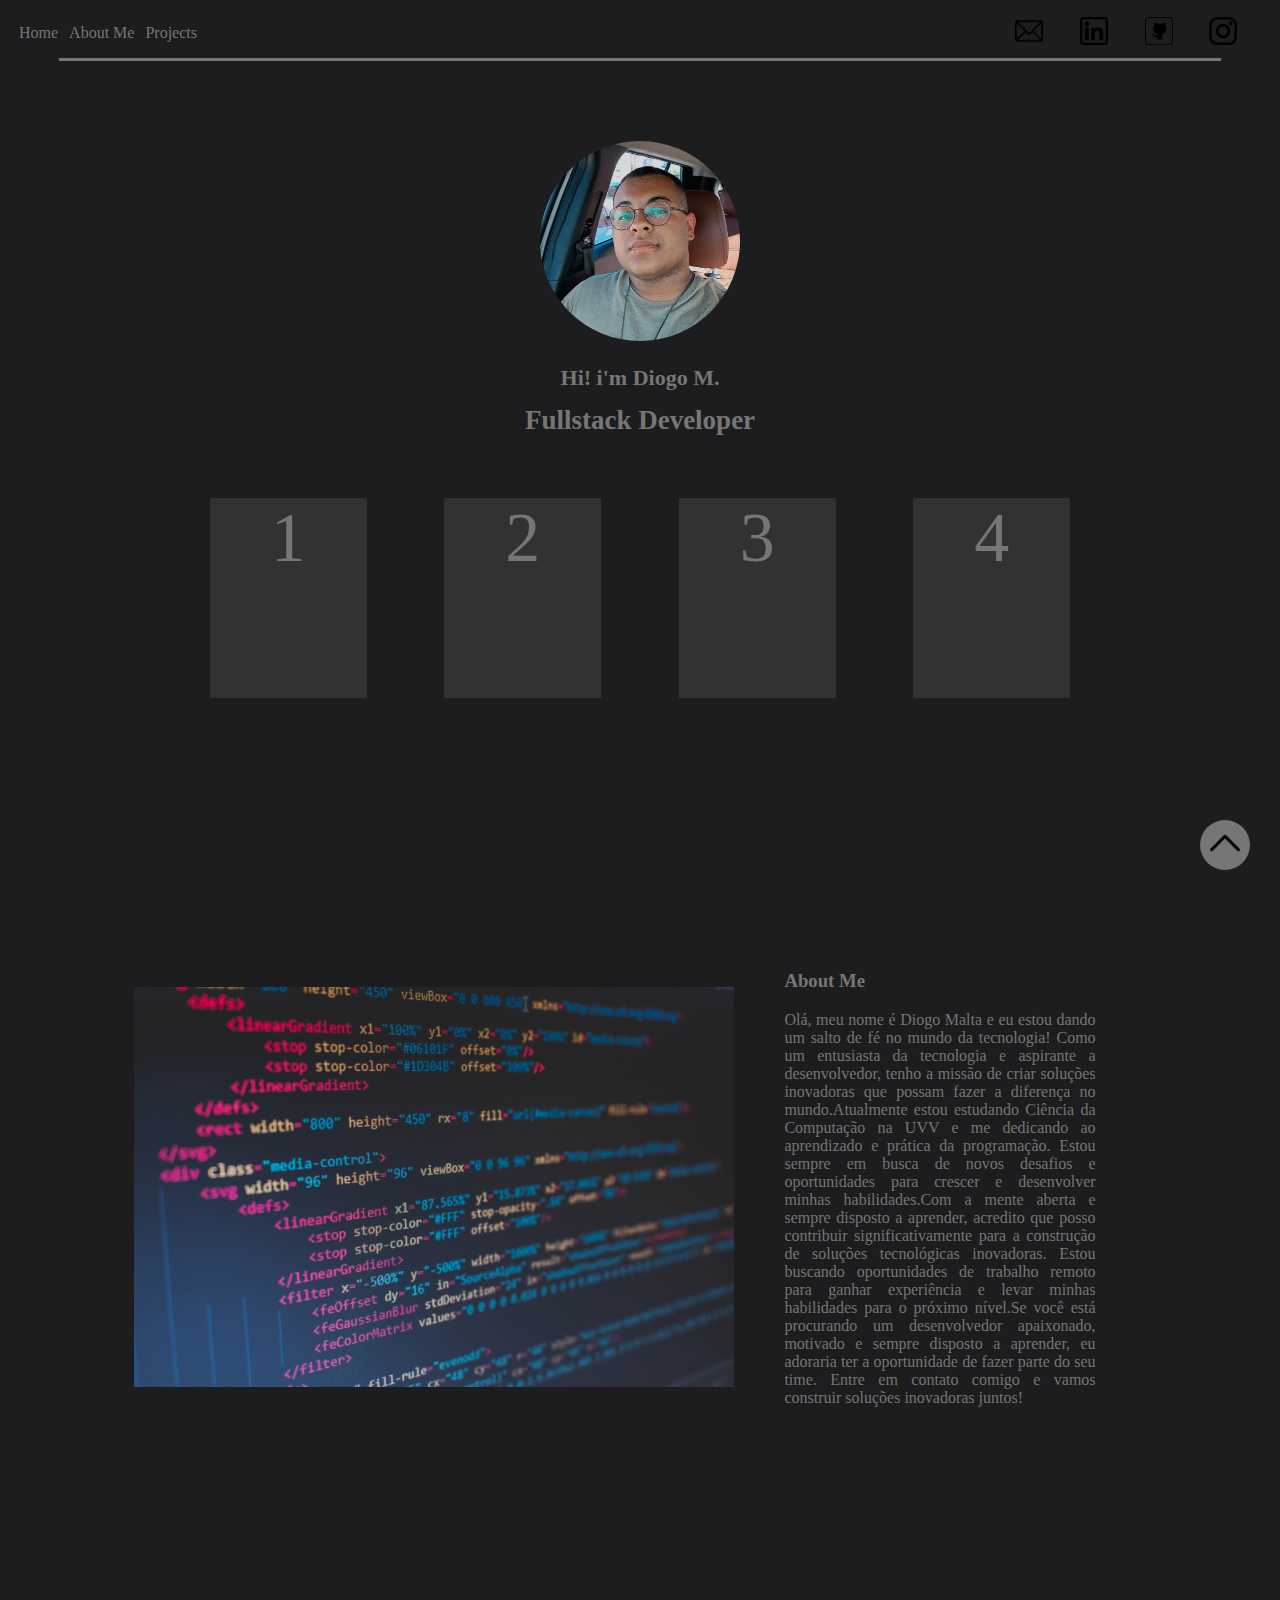
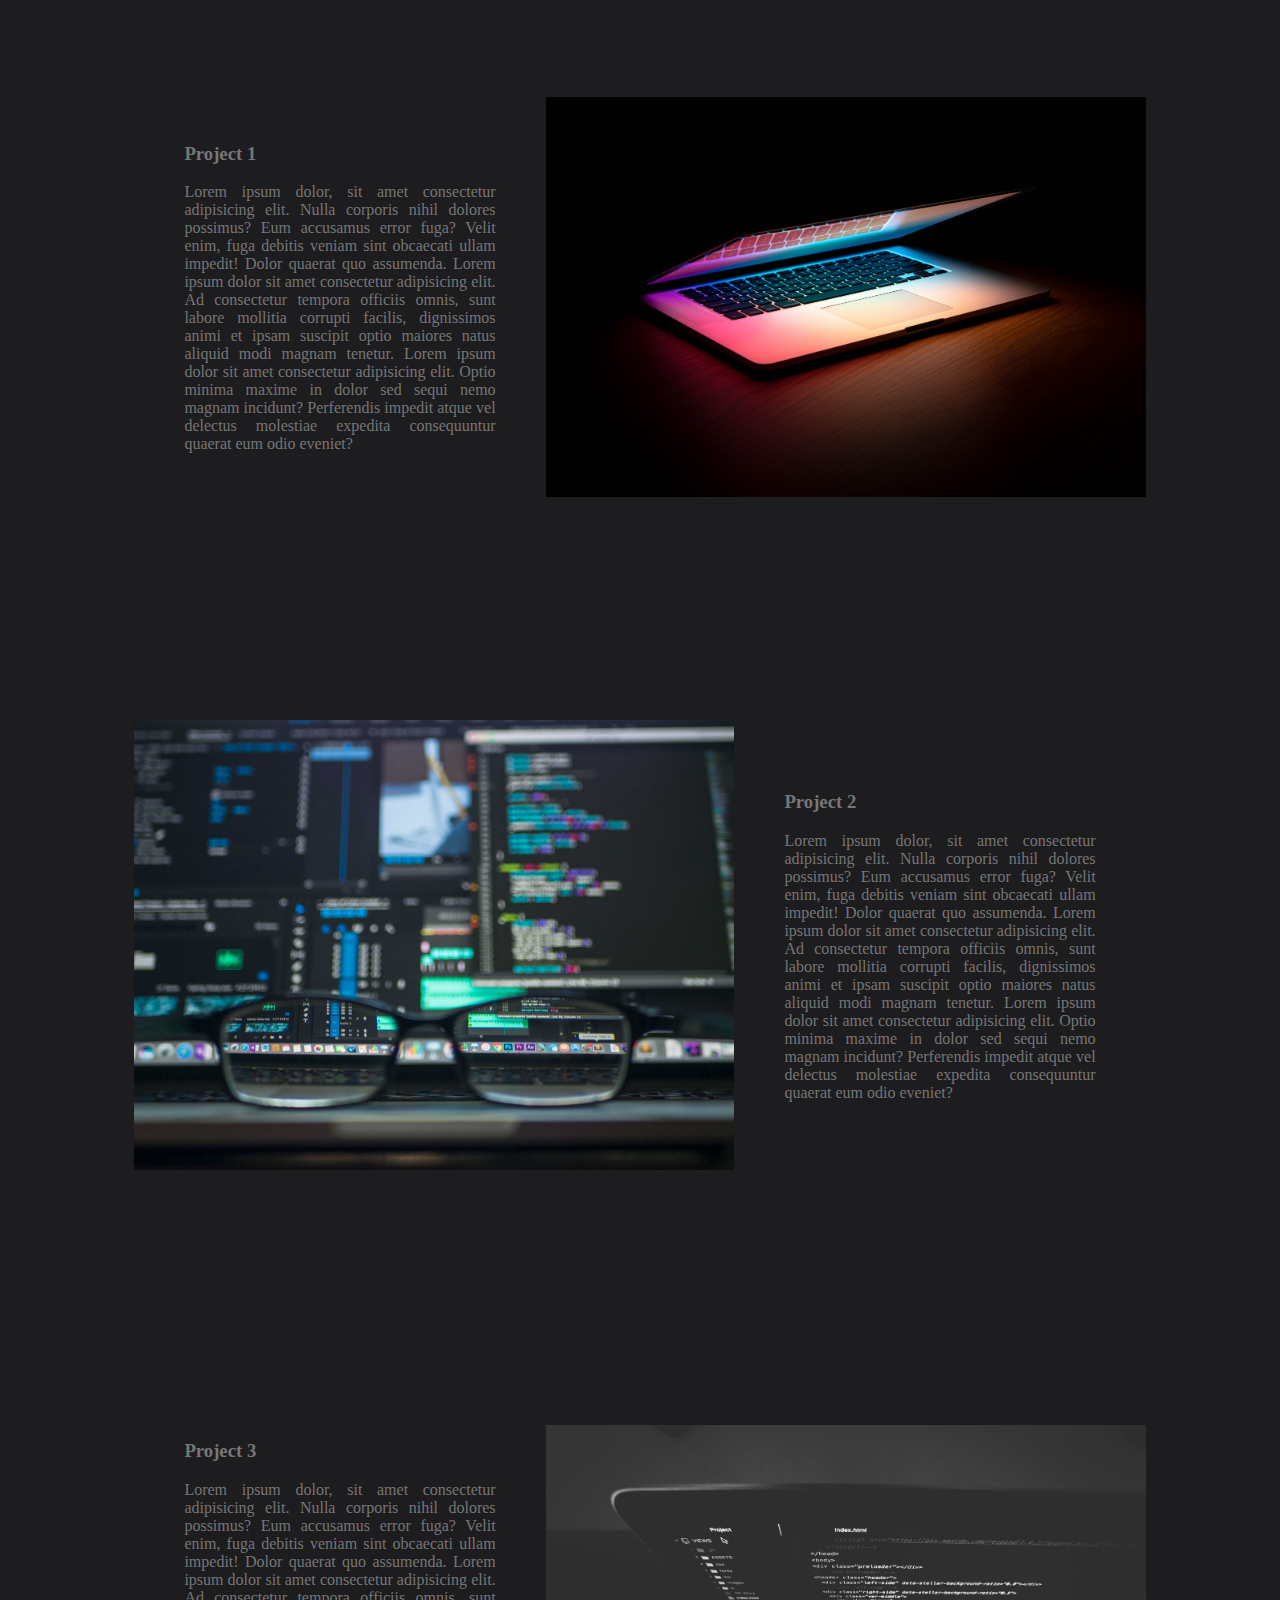
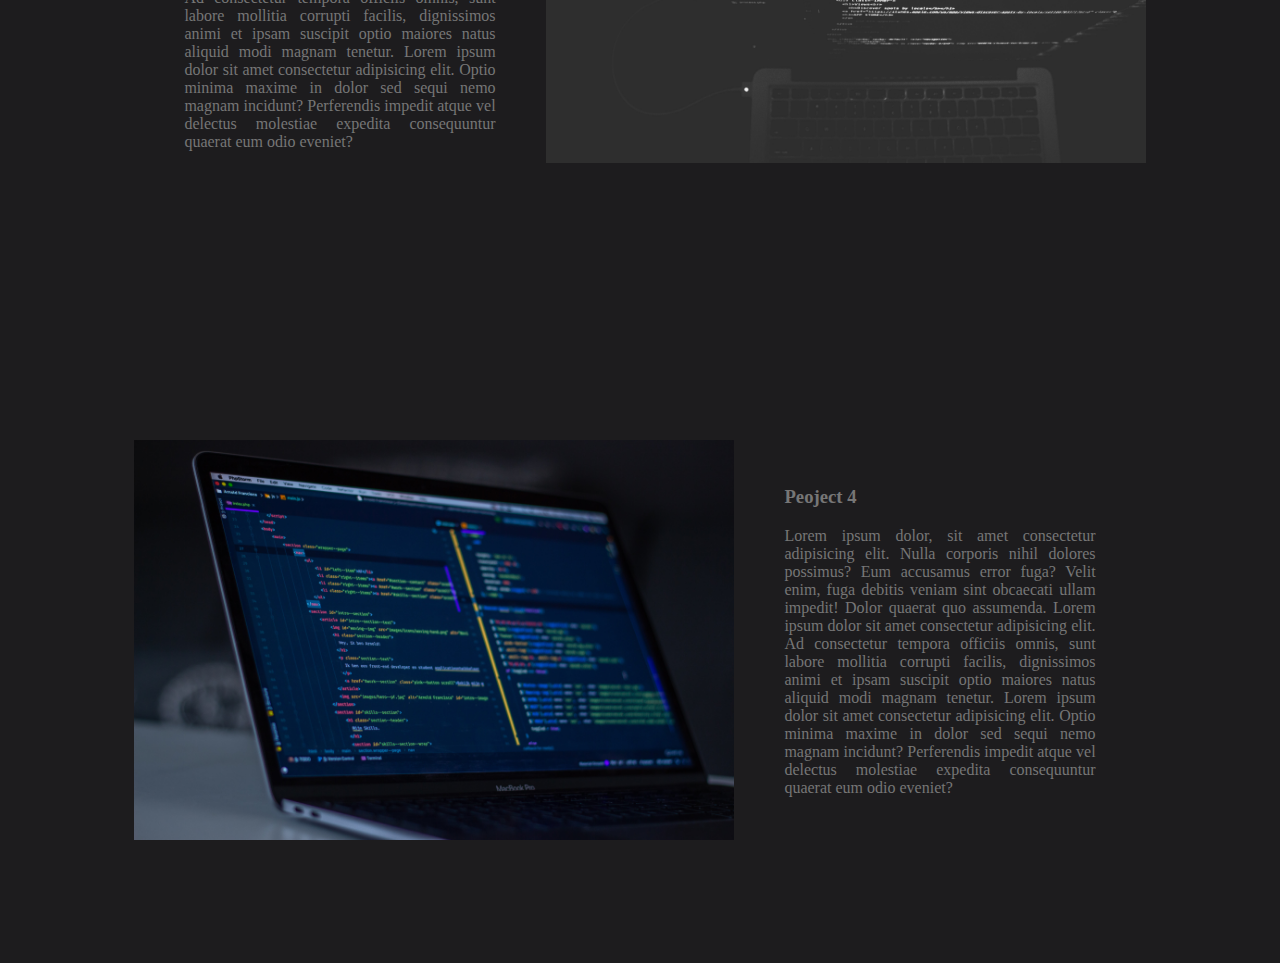
==== index.html @ 3f366b94 "Add files via upload" ====
<!DOCTYPE html>
<html lang="en">
<head>
    <meta charset="UTF-8">
    <meta http-equiv="X-UA-Compatible" content="IE=edge">
    <meta name="viewport" content="width=device-width, initial-scale=1.0">
    <link rel="stylesheet" href="style.css">
    <title>Portfolio</title>
</head>
<body>
    <div id="menu">
        <div id="navigation">
            <nav>
                <a href="#p0">Home</a>
                <a href="#anchor1">About Me</a>
                <a href="#anchor2">Projects</a>
            </nav>
        </div>
        <div id="social">
            <nav id="nav">
                <a href="hhh"><img src="src/email.png" alt="" class="icon"></a>
                <a href="https://www.linkedin.com/in/diogo-malta-roque-27081124a/"><img src="src/linkedin.png" alt="" class="icon"></a>
                <a href="https://github.com/zsskayr0"><img src="src/github.png" alt="" class="icon"></a>
                <a href="https://www.instagram.com/dm.roque_/"><img src="src/instagram.png" alt="" class="icon"></a>
            </nav>
        </div>
    </div>
    <div id="linediv">
        <div id="line"></div>
    </div>
    <div id="p0"></div>
    <section id="home">
        <div id="me">
            <img src="src/me.jpg" alt="">
            <h1>Hi! i'm Diogo M.</h1>
            <h2>Fullstack Developer</h2>
        </div>

        <div id="content">
            <div id="contentgroup">
                <div id="html/css" class="contentblock">
                    <a href="#anchor2">1</a>
                </div>
                <div id="Javascript" class="contentblock">
                    <a href="#anchor3">2</a>
                </div>
                <div id="Java" class="contentblock">
                    <a href="#anchor4">3</a>
                </div>
                <div id="SQL" class="contentblock">
                    <a href="#anchor5">4</a>
                </div>
            </div>
        </div>
    </section>
    <div id="anchor1" class="anchor"></div>
    <section id="aboutme">
        <div id="aboutmeblock">
            <img src="src/coding.jpg" alt="">
            <div id="aboutmetext">
                <h3>About Me</h3>
                <p>Olá, meu nome é Diogo Malta e eu estou dando um salto de fé no mundo da tecnologia! Como um entusiasta da tecnologia e aspirante a desenvolvedor, tenho a missão de criar soluções inovadoras que possam fazer a diferença no mundo.Atualmente estou estudando Ciência da Computação na UVV e me dedicando ao aprendizado e prática da programação. Estou sempre em busca de novos desafios e oportunidades para crescer e desenvolver minhas habilidades.Com a mente aberta e sempre disposto a aprender, acredito que posso contribuir significativamente para a construção de soluções tecnológicas inovadoras. Estou buscando oportunidades de trabalho remoto para ganhar experiência e levar minhas habilidades para o próximo nível.Se você está procurando um desenvolvedor apaixonado, motivado e sempre disposto a aprender, eu adoraria ter a oportunidade de fazer parte do seu time. Entre em contato comigo e vamos construir soluções inovadoras juntos!</p>
                
            </div>
        </div>
    </section>
    <div id="anchor2" class="anchor"></div>
    <section id="project1" class="project">
        <div id="projectblock">
            <div class="projecttext">
                <h3>Project 1</h3>
                <p>Lorem ipsum dolor, sit amet consectetur adipisicing elit. Nulla corporis nihil dolores possimus? Eum accusamus error fuga? Velit enim, fuga debitis veniam sint obcaecati ullam impedit! Dolor quaerat quo assumenda. Lorem ipsum dolor sit amet consectetur adipisicing elit. Ad consectetur tempora officiis omnis, sunt labore mollitia corrupti facilis, dignissimos animi et ipsam suscipit optio maiores natus aliquid modi magnam tenetur. Lorem ipsum dolor sit amet consectetur adipisicing elit. Optio minima maxime in dolor sed sequi nemo magnam incidunt? Perferendis impedit atque vel delectus molestiae expedita consequuntur quaerat eum odio eveniet?</p>
            </div>
            <img src="src/coding2.jpg" alt="">
        </div>
    </section>
    <div id="anchor3" class="anchor"></div>
    <section id="project2" class="project">
        <div id="projectblock">
            <img src="src/coding3.jpg" alt="">
            <div class="projecttext">
                <h3>Project 2</h3>
                <p>Lorem ipsum dolor, sit amet consectetur adipisicing elit. Nulla corporis nihil dolores possimus? Eum accusamus error fuga? Velit enim, fuga debitis veniam sint obcaecati ullam impedit! Dolor quaerat quo assumenda. Lorem ipsum dolor sit amet consectetur adipisicing elit. Ad consectetur tempora officiis omnis, sunt labore mollitia corrupti facilis, dignissimos animi et ipsam suscipit optio maiores natus aliquid modi magnam tenetur. Lorem ipsum dolor sit amet consectetur adipisicing elit. Optio minima maxime in dolor sed sequi nemo magnam incidunt? Perferendis impedit atque vel delectus molestiae expedita consequuntur quaerat eum odio eveniet?</p>
                
            </div>

        </div>
    </section>
    <div id="anchor4" class="anchor"></div>
    <section id="project3" class="project">
        <div id="projectblock">
            <div class="projecttext">
                <h3>Project 3</h3>
                <p>Lorem ipsum dolor, sit amet consectetur adipisicing elit. Nulla corporis nihil dolores possimus? Eum accusamus error fuga? Velit enim, fuga debitis veniam sint obcaecati ullam impedit! Dolor quaerat quo assumenda. Lorem ipsum dolor sit amet consectetur adipisicing elit. Ad consectetur tempora officiis omnis, sunt labore mollitia corrupti facilis, dignissimos animi et ipsam suscipit optio maiores natus aliquid modi magnam tenetur. Lorem ipsum dolor sit amet consectetur adipisicing elit. Optio minima maxime in dolor sed sequi nemo magnam incidunt? Perferendis impedit atque vel delectus molestiae expedita consequuntur quaerat eum odio eveniet?</p>
            </div>
            <img src="src/coding4.jpg" alt="">
        </div>
    </section>
    <div id="anchor5" class="anchor"></div>
    <section id="project4" class="project">
        <div id="projectblock">
            <img src="src/coding5.jpg" alt="">
            <div class="projecttext">
                <h3>Peoject 4</h3>
                <p>Lorem ipsum dolor, sit amet consectetur adipisicing elit. Nulla corporis nihil dolores possimus? Eum accusamus error fuga? Velit enim, fuga debitis veniam sint obcaecati ullam impedit! Dolor quaerat quo assumenda. Lorem ipsum dolor sit amet consectetur adipisicing elit. Ad consectetur tempora officiis omnis, sunt labore mollitia corrupti facilis, dignissimos animi et ipsam suscipit optio maiores natus aliquid modi magnam tenetur. Lorem ipsum dolor sit amet consectetur adipisicing elit. Optio minima maxime in dolor sed sequi nemo magnam incidunt? Perferendis impedit atque vel delectus molestiae expedita consequuntur quaerat eum odio eveniet?</p>
                
            </div>

        </div>
    </section>
    <div id="upbutton">
        <a href="#nav"><img src="src/up.png" alt=""></a>
        
    </div>
</body>
</html>
---- style.css ----
/*Body */
body {
    background-color: #1D1C1E;
    font-family: 'Inika';
    color: #767676;
}

/* Menu */
#menu {
    display: flex;
    width: 100%;
    height: 50px;
    align-items: center;
    justify-content: space-evenly;
}

#navigation {
    width: 1000px;
}

#navigation nav {
    display: flex;
    width: 200px;
    justify-content: space-evenly;
}

#navigation nav a {
    display: flex;
    text-decoration: none;
    color: #767676;
    text-align: center;
}

#social {
    width: 300px;
    align-items: center;
}

#social nav{
    display: flex;
    justify-content: space-evenly;

}

#social .icon {
    width: 28px ;
    margin: 2px;
}

/*Line */

#linediv{
    justify-content: center;
    display: flex
}

#line {
    background-color: #767676;
    height: 3px;
    width: 92%;
}

/* Me */
#me {
    margin-top: 80px;
    align-items: center;
    justify-content: center;
    text-align: center;
}

#me img {
    width: 200px;
    border-radius: 100%;
}

#me h1 {
    font-size: 22px;
    margin-top: 20px;
}

#me h2 {
    font-size: 27px;
    margin-top: 10px;
}

/* Content */
#content {
    justify-content: center;
    display: flex;
    margin-top: 60px;
    margin-bottom: 100px;
}

#contentgroup {
    width: 80%;
    display: flex;
    justify-content: space-evenly;
}

.contentblock {
    height: 200px;
    width: 157px;
    background-color: #333232;
    margin: 2px;
    align-items: center;
    justify-content: center;
    text-align: center;
}

#contentgroup a {
    text-decoration: none;
    color: #767676;
    text-align: center;
    font-size: 70px;
}

.anchor {
    height: 1px;
    width: 1px;
}
/* About me */
#aboutme {
    align-items: center;
    display: flex;
    justify-content: center;
    width: 100%;
    margin-bottom: 100px;
    margin-top: 100px;
}

#aboutmeblock {
    align-items: center;
    justify-content: space-evenly;
    display: flex;
    width: 80%;
}

#aboutme img {
    width: 600px;
}

#aboutmetext {
    margin: 50px;
    text-align: justify;
}

#aboutmetext p {
    font-size: 16px;
}

/* Projects */
.project {
    align-items: center;
    display: flex;
    justify-content: center;
    width: 100%;
    margin-bottom: 100px;
    margin-top: 100px;
}

#projectblock {
    align-items: center;
    justify-content: space-evenly;
    display: flex;
    width: 80%;
}

.project img {
    width: 600px;
}

.projecttext {
    margin: 50px;
    text-align: justify;
}

.projecttext p {
    font-size: 16px;
}

/* Up Button */
#upbutton {
    height: 50px;
    width: 50px;
    border-radius: 100%;
    background-color: #767676;
    align-items: center;
    justify-content: center;
    display: flex;
    position: fixed;
    bottom: 30px;
    right: 30px;
}

#upbutton img {
    width: 30px;
}
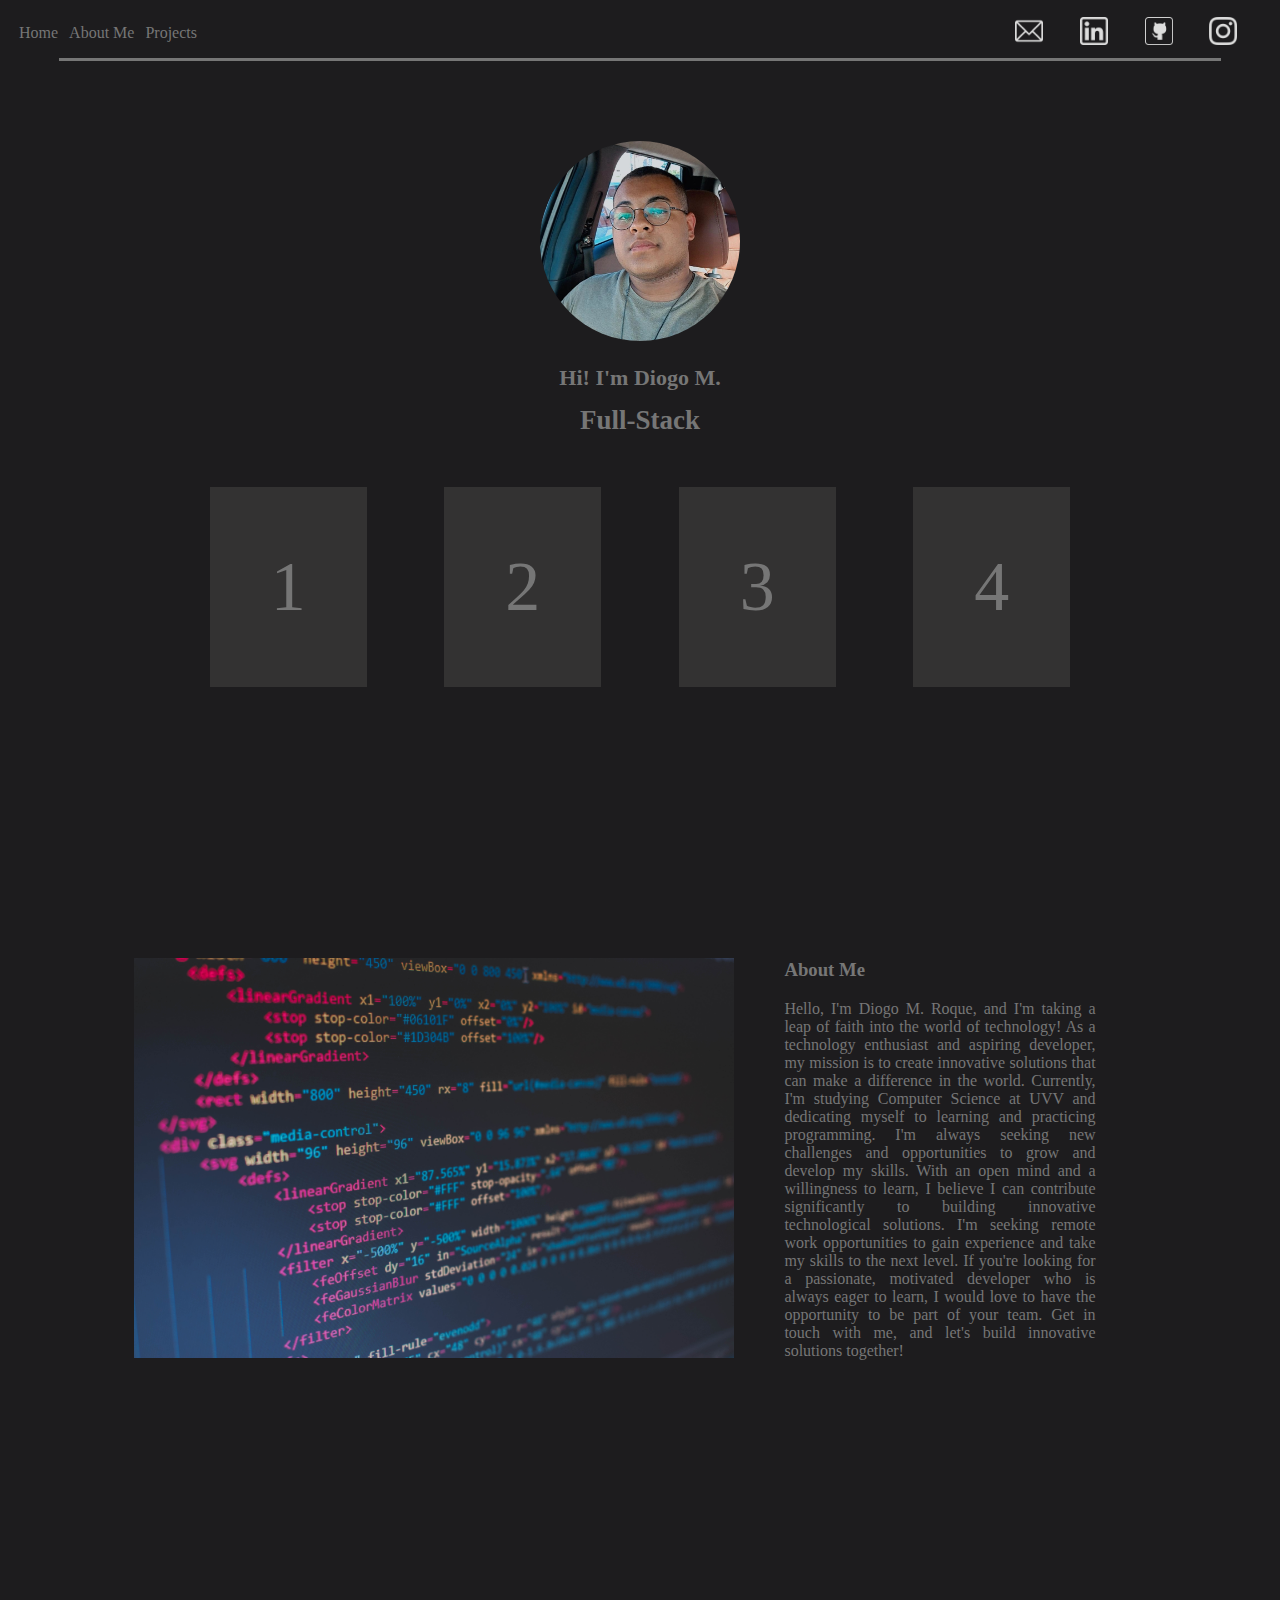
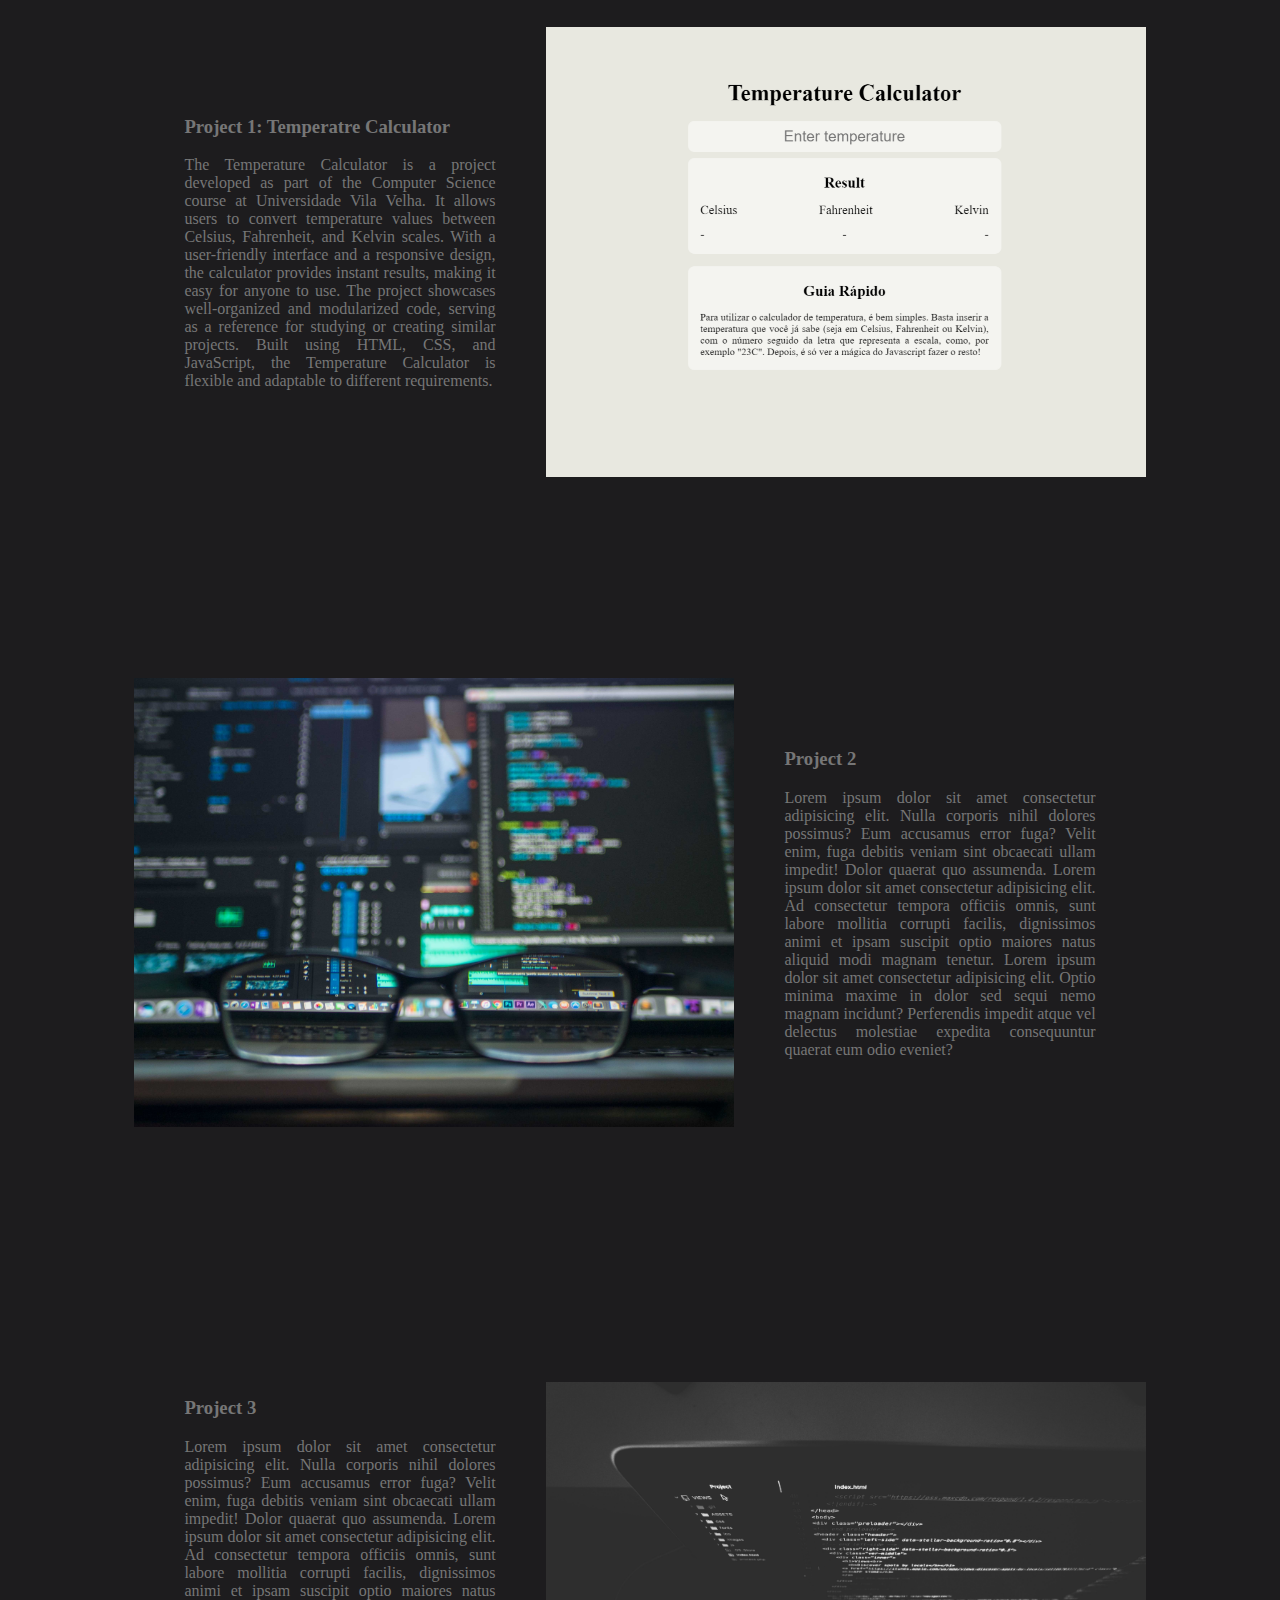
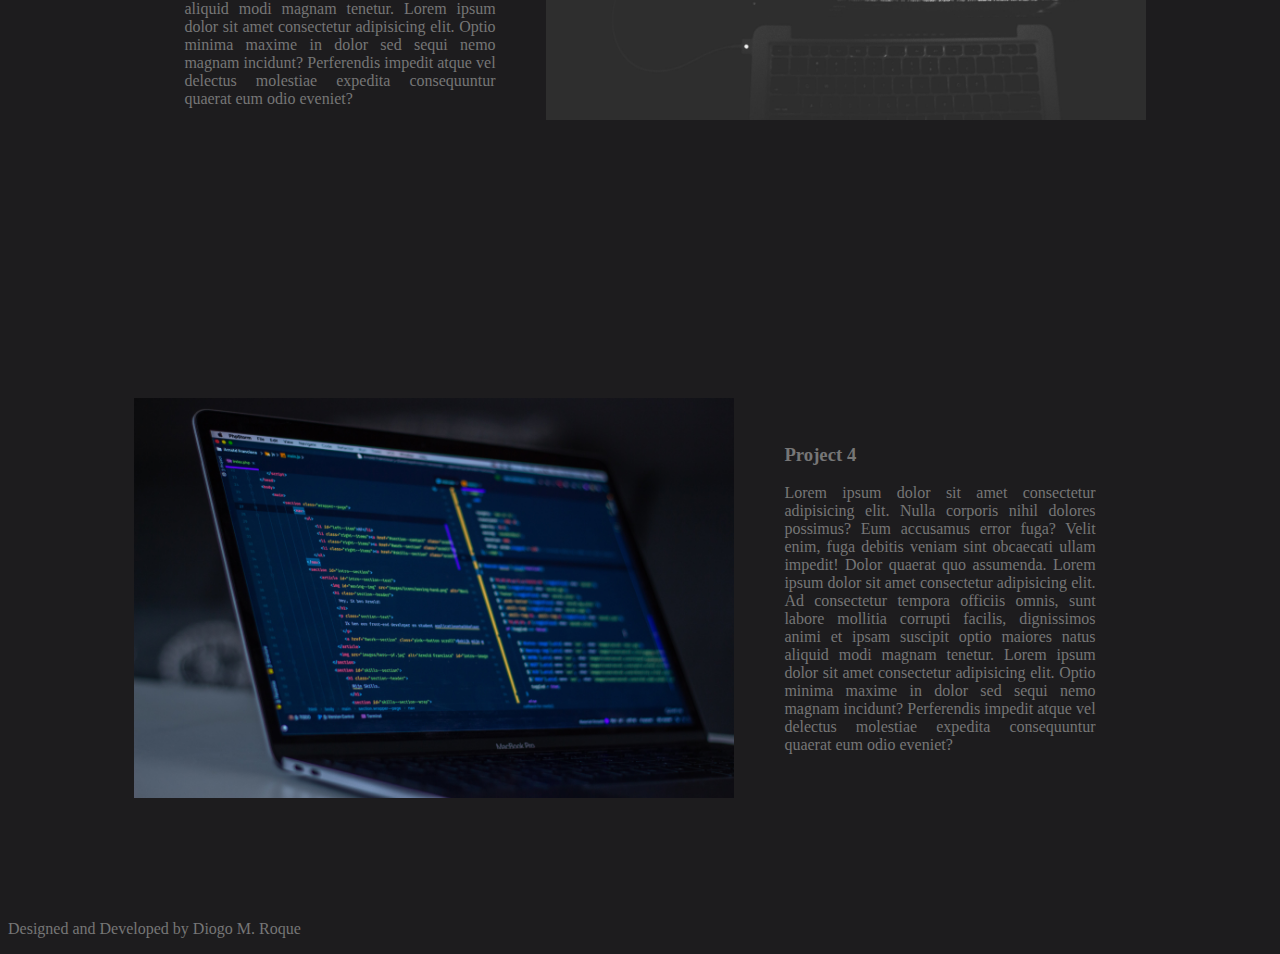
==== commit c9ee5cee: "Feature Enhancement and JavaScript Integration" ====
--- a/index.html
+++ b/index.html
@@ -18,7 +18,7 @@
         </div>
         <div id="social">
             <nav id="nav">
-                <a href="hhh"><img src="src/email.png" alt="" class="icon"></a>
+                <a href="mailto:diogo.mroque23@gmail.com"><img src="src/email.png" alt="" class="icon"></a>
                 <a href="https://www.linkedin.com/in/diogo-malta-roque-27081124a/"><img src="src/linkedin.png" alt="" class="icon"></a>
                 <a href="https://github.com/zsskayr0"><img src="src/github.png" alt="" class="icon"></a>
                 <a href="https://www.instagram.com/dm.roque_/"><img src="src/instagram.png" alt="" class="icon"></a>
@@ -32,8 +32,8 @@
     <section id="home">
         <div id="me">
             <img src="src/me.jpg" alt="">
-            <h1>Hi! i'm Diogo M.</h1>
-            <h2>Fullstack Developer</h2>
+            <h1>Hi! I'm Diogo M.</h1>
+            <h2 id="Fullstack"></h2>
         </div>
 
         <div id="content">
@@ -59,8 +59,7 @@
             <img src="src/coding.jpg" alt="">
             <div id="aboutmetext">
                 <h3>About Me</h3>
-                <p>Olá, meu nome é Diogo Malta e eu estou dando um salto de fé no mundo da tecnologia! Como um entusiasta da tecnologia e aspirante a desenvolvedor, tenho a missão de criar soluções inovadoras que possam fazer a diferença no mundo.Atualmente estou estudando Ciência da Computação na UVV e me dedicando ao aprendizado e prática da programação. Estou sempre em busca de novos desafios e oportunidades para crescer e desenvolver minhas habilidades.Com a mente aberta e sempre disposto a aprender, acredito que posso contribuir significativamente para a construção de soluções tecnológicas inovadoras. Estou buscando oportunidades de trabalho remoto para ganhar experiência e levar minhas habilidades para o próximo nível.Se você está procurando um desenvolvedor apaixonado, motivado e sempre disposto a aprender, eu adoraria ter a oportunidade de fazer parte do seu time. Entre em contato comigo e vamos construir soluções inovadoras juntos!</p>
-                
+                <p>Hello, I'm Diogo M. Roque, and I'm taking a leap of faith into the world of technology! As a technology enthusiast and aspiring developer, my mission is to create innovative solutions that can make a difference in the world. Currently, I'm studying Computer Science at UVV and dedicating myself to learning and practicing programming. I'm always seeking new challenges and opportunities to grow and develop my skills. With an open mind and a willingness to learn, I believe I can contribute significantly to building innovative technological solutions. I'm seeking remote work opportunities to gain experience and take my skills to the next level. If you're looking for a passionate, motivated developer who is always eager to learn, I would love to have the opportunity to be part of your team. Get in touch with me, and let's build innovative solutions together!</p>
             </div>
         </div>
     </section>
@@ -68,10 +67,10 @@
     <section id="project1" class="project">
         <div id="projectblock">
             <div class="projecttext">
-                <h3>Project 1</h3>
-                <p>Lorem ipsum dolor, sit amet consectetur adipisicing elit. Nulla corporis nihil dolores possimus? Eum accusamus error fuga? Velit enim, fuga debitis veniam sint obcaecati ullam impedit! Dolor quaerat quo assumenda. Lorem ipsum dolor sit amet consectetur adipisicing elit. Ad consectetur tempora officiis omnis, sunt labore mollitia corrupti facilis, dignissimos animi et ipsam suscipit optio maiores natus aliquid modi magnam tenetur. Lorem ipsum dolor sit amet consectetur adipisicing elit. Optio minima maxime in dolor sed sequi nemo magnam incidunt? Perferendis impedit atque vel delectus molestiae expedita consequuntur quaerat eum odio eveniet?</p>
+                <h3>Project 1: Temperatre Calculator</h3>
+                <p>The Temperature Calculator is a project developed as part of the Computer Science course at Universidade Vila Velha. It allows users to convert temperature values between Celsius, Fahrenheit, and Kelvin scales. With a user-friendly interface and a responsive design, the calculator provides instant results, making it easy for anyone to use. The project showcases well-organized and modularized code, serving as a reference for studying or creating similar projects. Built using HTML, CSS, and JavaScript, the Temperature Calculator is flexible and adaptable to different requirements.</p>
             </div>
-            <img src="src/coding2.jpg" alt="">
+            <img src="src/coding2.png" alt="">
         </div>
     </section>
     <div id="anchor3" class="anchor"></div>
@@ -80,7 +79,7 @@
             <img src="src/coding3.jpg" alt="">
             <div class="projecttext">
                 <h3>Project 2</h3>
-                <p>Lorem ipsum dolor, sit amet consectetur adipisicing elit. Nulla corporis nihil dolores possimus? Eum accusamus error fuga? Velit enim, fuga debitis veniam sint obcaecati ullam impedit! Dolor quaerat quo assumenda. Lorem ipsum dolor sit amet consectetur adipisicing elit. Ad consectetur tempora officiis omnis, sunt labore mollitia corrupti facilis, dignissimos animi et ipsam suscipit optio maiores natus aliquid modi magnam tenetur. Lorem ipsum dolor sit amet consectetur adipisicing elit. Optio minima maxime in dolor sed sequi nemo magnam incidunt? Perferendis impedit atque vel delectus molestiae expedita consequuntur quaerat eum odio eveniet?</p>
+                <p>Lorem ipsum dolor sit amet consectetur adipisicing elit. Nulla corporis nihil dolores possimus? Eum accusamus error fuga? Velit enim, fuga debitis veniam sint obcaecati ullam impedit! Dolor quaerat quo assumenda. Lorem ipsum dolor sit amet consectetur adipisicing elit. Ad consectetur tempora officiis omnis, sunt labore mollitia corrupti facilis, dignissimos animi et ipsam suscipit optio maiores natus aliquid modi magnam tenetur. Lorem ipsum dolor sit amet consectetur adipisicing elit. Optio minima maxime in dolor sed sequi nemo magnam incidunt? Perferendis impedit atque vel delectus molestiae expedita consequuntur quaerat eum odio eveniet?</p>
                 
             </div>
 
@@ -91,7 +90,7 @@
         <div id="projectblock">
             <div class="projecttext">
                 <h3>Project 3</h3>
-                <p>Lorem ipsum dolor, sit amet consectetur adipisicing elit. Nulla corporis nihil dolores possimus? Eum accusamus error fuga? Velit enim, fuga debitis veniam sint obcaecati ullam impedit! Dolor quaerat quo assumenda. Lorem ipsum dolor sit amet consectetur adipisicing elit. Ad consectetur tempora officiis omnis, sunt labore mollitia corrupti facilis, dignissimos animi et ipsam suscipit optio maiores natus aliquid modi magnam tenetur. Lorem ipsum dolor sit amet consectetur adipisicing elit. Optio minima maxime in dolor sed sequi nemo magnam incidunt? Perferendis impedit atque vel delectus molestiae expedita consequuntur quaerat eum odio eveniet?</p>
+                <p>Lorem ipsum dolor sit amet consectetur adipisicing elit. Nulla corporis nihil dolores possimus? Eum accusamus error fuga? Velit enim, fuga debitis veniam sint obcaecati ullam impedit! Dolor quaerat quo assumenda. Lorem ipsum dolor sit amet consectetur adipisicing elit. Ad consectetur tempora officiis omnis, sunt labore mollitia corrupti facilis, dignissimos animi et ipsam suscipit optio maiores natus aliquid modi magnam tenetur. Lorem ipsum dolor sit amet consectetur adipisicing elit. Optio minima maxime in dolor sed sequi nemo magnam incidunt? Perferendis impedit atque vel delectus molestiae expedita consequuntur quaerat eum odio eveniet?</p>
             </div>
             <img src="src/coding4.jpg" alt="">
         </div>
@@ -101,16 +100,20 @@
         <div id="projectblock">
             <img src="src/coding5.jpg" alt="">
             <div class="projecttext">
-                <h3>Peoject 4</h3>
-                <p>Lorem ipsum dolor, sit amet consectetur adipisicing elit. Nulla corporis nihil dolores possimus? Eum accusamus error fuga? Velit enim, fuga debitis veniam sint obcaecati ullam impedit! Dolor quaerat quo assumenda. Lorem ipsum dolor sit amet consectetur adipisicing elit. Ad consectetur tempora officiis omnis, sunt labore mollitia corrupti facilis, dignissimos animi et ipsam suscipit optio maiores natus aliquid modi magnam tenetur. Lorem ipsum dolor sit amet consectetur adipisicing elit. Optio minima maxime in dolor sed sequi nemo magnam incidunt? Perferendis impedit atque vel delectus molestiae expedita consequuntur quaerat eum odio eveniet?</p>
+                <h3>Project 4</h3>
+                <p>Lorem ipsum dolor sit amet consectetur adipisicing elit. Nulla corporis nihil dolores possimus? Eum accusamus error fuga? Velit enim, fuga debitis veniam sint obcaecati ullam impedit! Dolor quaerat quo assumenda. Lorem ipsum dolor sit amet consectetur adipisicing elit. Ad consectetur tempora officiis omnis, sunt labore mollitia corrupti facilis, dignissimos animi et ipsam suscipit optio maiores natus aliquid modi magnam tenetur. Lorem ipsum dolor sit amet consectetur adipisicing elit. Optio minima maxime in dolor sed sequi nemo magnam incidunt? Perferendis impedit atque vel delectus molestiae expedita consequuntur quaerat eum odio eveniet?</p>
                 
             </div>
-
         </div>
     </section>
-    <div id="upbutton">
-        <a href="#nav"><img src="src/up.png" alt=""></a>
-        
-    </div>
+<button id="scrollTopButton" class="hidden" onclick="scrollToTop()">
+  <img src="src/up.png" alt="" id="scrollimg">
+</button>
+    <footer>
+        <div id="footercontent">
+            <p>Designed and Developed by Diogo M. Roque</p>
+        </div>
+    </footer>
+    <script src="root.js"></script>
 </body>
-</html>+</html>
--- a/style.css
+++ b/style.css
@@ -1,197 +1,213 @@
-/*Body */
-body {
-    background-color: #1D1C1E;
-    font-family: 'Inika';
-    color: #767676;
-}
-
-/* Menu */
-#menu {
-    display: flex;
-    width: 100%;
-    height: 50px;
-    align-items: center;
-    justify-content: space-evenly;
-}
-
-#navigation {
-    width: 1000px;
-}
-
-#navigation nav {
-    display: flex;
-    width: 200px;
-    justify-content: space-evenly;
-}
-
-#navigation nav a {
-    display: flex;
-    text-decoration: none;
-    color: #767676;
-    text-align: center;
-}
-
-#social {
-    width: 300px;
-    align-items: center;
-}
-
-#social nav{
-    display: flex;
-    justify-content: space-evenly;
-
-}
-
-#social .icon {
-    width: 28px ;
-    margin: 2px;
-}
-
-/*Line */
-
-#linediv{
-    justify-content: center;
-    display: flex
-}
-
-#line {
+    html {
+        scroll-behavior: smooth;
+    }
+
+    /*Body */
+    body {
+        background-color: #1D1C1E;
+        font-family: 'Inika';
+        color: #767676;
+    }
+
+    /* Menu */
+    #menu {
+        display: flex;
+        width: 100%;
+        height: 50px;
+        align-items: center;
+        justify-content: space-evenly;
+    }
+
+    #navigation {
+        width: 1000px;
+    }
+
+    #navigation nav {
+        display: flex;
+        width: 200px;
+        justify-content: space-evenly;
+    }
+
+    #navigation nav a {
+        display: flex;
+        text-decoration: none;
+        color: #767676;
+        text-align: center;
+    }
+
+    #social {
+        width: 300px;
+        align-items: center;
+    }
+
+    #social nav{
+        display: flex;
+        justify-content: space-evenly;
+
+    }
+
+    #social .icon {
+        width: 28px ;
+        margin: 2px;
+    }
+
+    /*Line */
+
+    #linediv{
+        justify-content: center;
+        display: flex
+    }
+
+    #line {
+        background-color: #767676;
+        height: 3px;
+        width: 92%;
+    }
+
+    /* Me */
+    #me {
+        margin-top: 80px;
+        align-items: center;
+        justify-content: center;
+        text-align: center;
+    }
+
+    #me img {
+        width: 200px;
+        border-radius: 100%;
+    }
+
+    #me h1 {
+        font-size: 22px;
+        margin-top: 20px;
+    }
+
+    #me h2 {
+        font-size: 27px;
+        margin-top: 10px;
+    }
+
+    /* Content */
+    #content {
+        justify-content: center;
+        display: flex;
+        margin-top: 60px;
+        margin-bottom: 100px;
+    }
+
+    #contentgroup {
+        width: 80%;
+        display: flex;
+        justify-content: space-evenly;
+    }
+
+    .contentblock {
+        height: 200px;
+        width: 157px;
+        background-color: #333232;
+        margin: 2px;
+        display: flex;
+        align-items: center;
+        justify-content: center;
+    }
+    
+    .contentblock a {
+        display: inline-block;
+        text-decoration: none;
+        color: #767676;
+        font-size: 70px;
+    }
+    
+    #contentgroup a {
+        text-decoration: none;
+        color: #767676;
+        text-align: center;
+        font-size: 70px;
+    }
+
+    .anchor {
+        height: 1px;
+        width: 1px;
+    }
+    /* About me */
+    #aboutme {
+        align-items: center;
+        display: flex;
+        justify-content: center;
+        width: 100%;
+        margin-bottom: 100px;
+        margin-top: 100px;
+    }
+
+    #aboutmeblock {
+        align-items: center;
+        justify-content: space-evenly;
+        display: flex;
+        width: 80%;
+    }
+
+    #aboutme img {
+        width: 600px;
+    }
+
+    #aboutmetext {
+        margin: 50px;
+        text-align: justify;
+    }
+
+    #aboutmetext p {
+        font-size: 16px;
+    }
+
+    /* Projects */
+    .project {
+        align-items: center;
+        display: flex;
+        justify-content: center;
+        width: 100%;
+        margin-bottom: 100px;
+        margin-top: 100px;
+    }
+
+    #projectblock {
+        align-items: center;
+        justify-content: space-evenly;
+        display: flex;
+        width: 80%;
+    }
+
+    .project img {
+        width: 600px;
+    }
+
+    .projecttext {
+        margin: 50px;
+        text-align: justify;
+    }
+
+    .projecttext p {
+        font-size: 16px;
+    }
+
+    /* Your CSS styles here */
+
+    #scrollTopButton {
+    position: fixed;
+    bottom: 20px;
+    right: 20px;
+    width: 40px;
+    height: 40px;
     background-color: #767676;
-    height: 3px;
-    width: 92%;
-}
-
-/* Me */
-#me {
-    margin-top: 80px;
-    align-items: center;
-    justify-content: center;
-    text-align: center;
-}
-
-#me img {
-    width: 200px;
-    border-radius: 100%;
-}
-
-#me h1 {
-    font-size: 22px;
-    margin-top: 20px;
-}
-
-#me h2 {
-    font-size: 27px;
-    margin-top: 10px;
-}
-
-/* Content */
-#content {
-    justify-content: center;
-    display: flex;
-    margin-top: 60px;
-    margin-bottom: 100px;
-}
-
-#contentgroup {
-    width: 80%;
-    display: flex;
-    justify-content: space-evenly;
-}
-
-.contentblock {
-    height: 200px;
-    width: 157px;
-    background-color: #333232;
-    margin: 2px;
-    align-items: center;
-    justify-content: center;
-    text-align: center;
-}
-
-#contentgroup a {
-    text-decoration: none;
-    color: #767676;
-    text-align: center;
-    font-size: 70px;
-}
-
-.anchor {
-    height: 1px;
-    width: 1px;
-}
-/* About me */
-#aboutme {
-    align-items: center;
-    display: flex;
-    justify-content: center;
-    width: 100%;
-    margin-bottom: 100px;
-    margin-top: 100px;
-}
-
-#aboutmeblock {
-    align-items: center;
-    justify-content: space-evenly;
-    display: flex;
-    width: 80%;
-}
-
-#aboutme img {
-    width: 600px;
-}
-
-#aboutmetext {
-    margin: 50px;
-    text-align: justify;
-}
-
-#aboutmetext p {
-    font-size: 16px;
-}
-
-/* Projects */
-.project {
-    align-items: center;
-    display: flex;
-    justify-content: center;
-    width: 100%;
-    margin-bottom: 100px;
-    margin-top: 100px;
-}
-
-#projectblock {
-    align-items: center;
-    justify-content: space-evenly;
-    display: flex;
-    width: 80%;
-}
-
-.project img {
-    width: 600px;
-}
-
-.projecttext {
-    margin: 50px;
-    text-align: justify;
-}
-
-.projecttext p {
-    font-size: 16px;
-}
-
-/* Up Button */
-#upbutton {
-    height: 50px;
-    width: 50px;
-    border-radius: 100%;
-    background-color: #767676;
-    align-items: center;
-    justify-content: center;
-    display: flex;
-    position: fixed;
-    bottom: 30px;
-    right: 30px;
-}
-
-#upbutton img {
-    width: 30px;
-}+    color: #ffffff;
+    border: none;
+    border-radius: 50%;
+    font-size: 20px;
+    cursor: pointer;
+    opacity: 0;
+    transition: opacity 0.3s;
+    }
+
+    #scrollTopButton.hidden {
+    visibility: hidden;
+    }
+
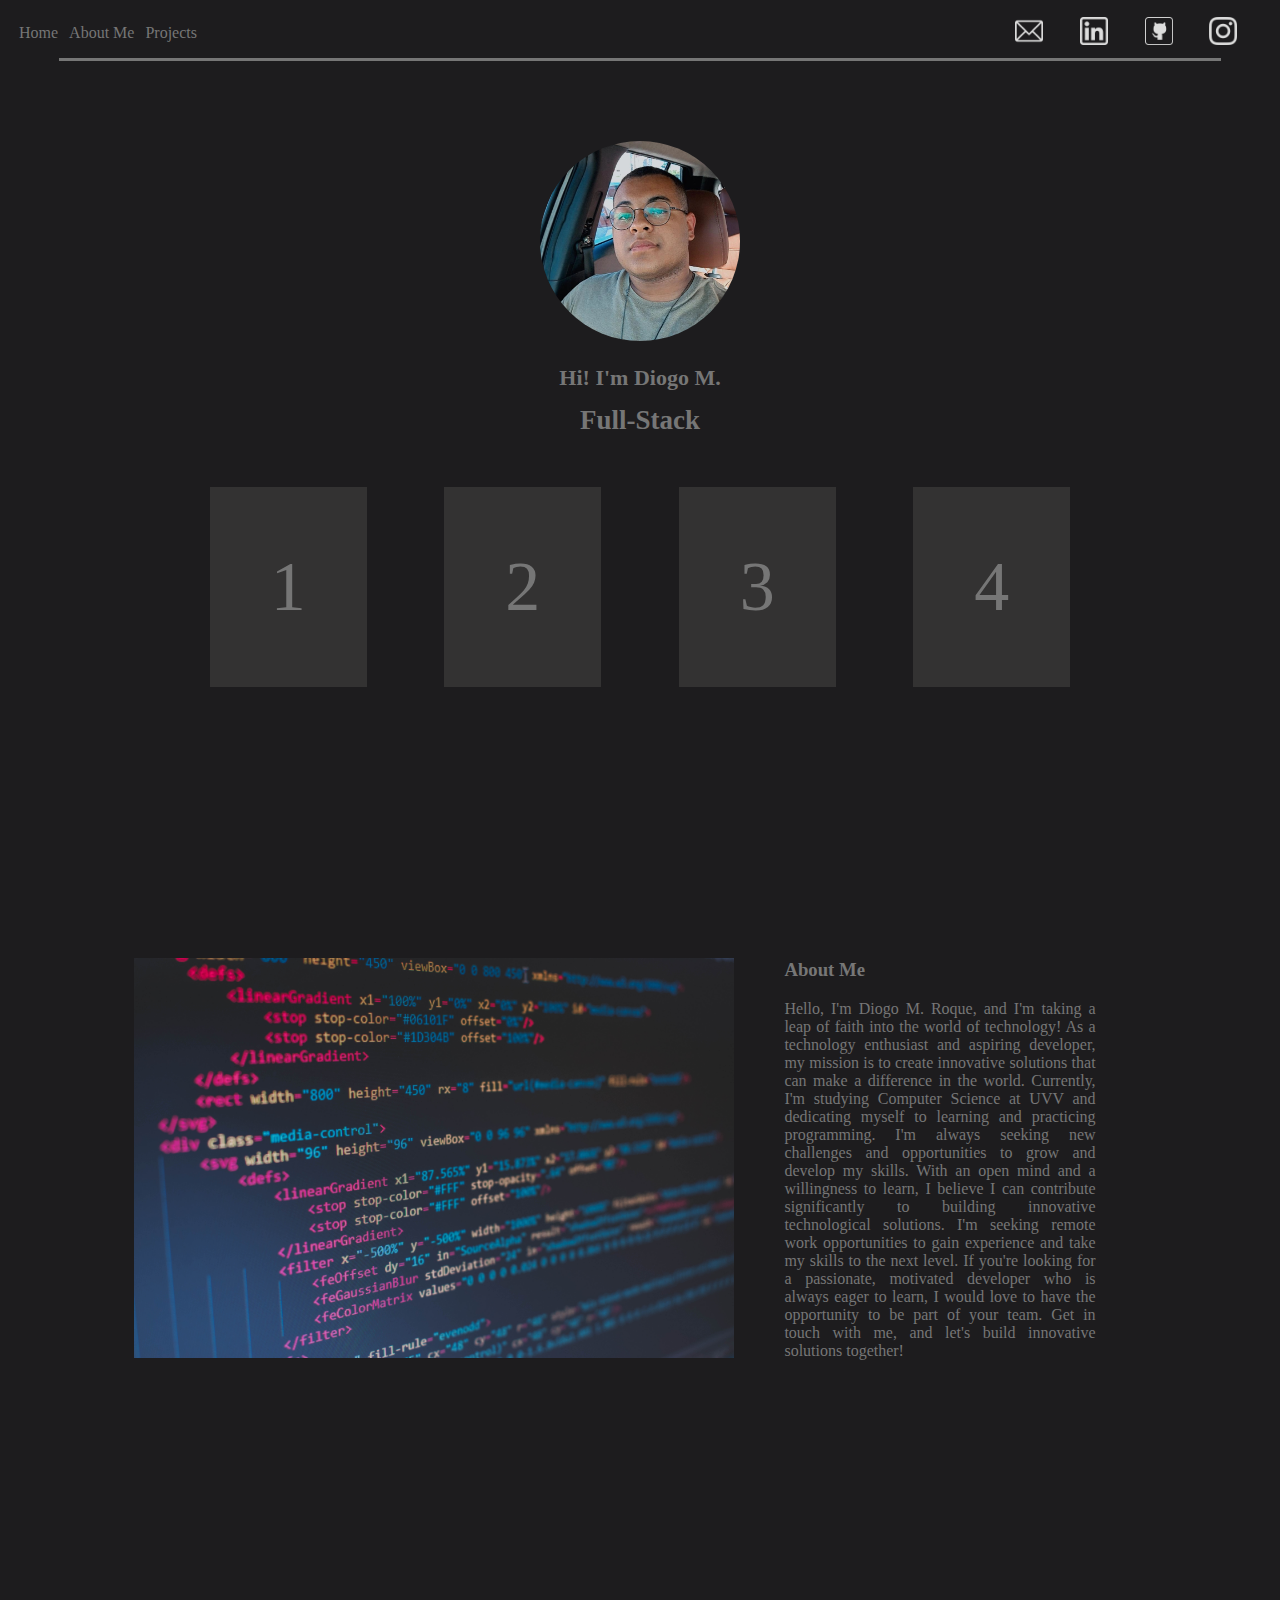
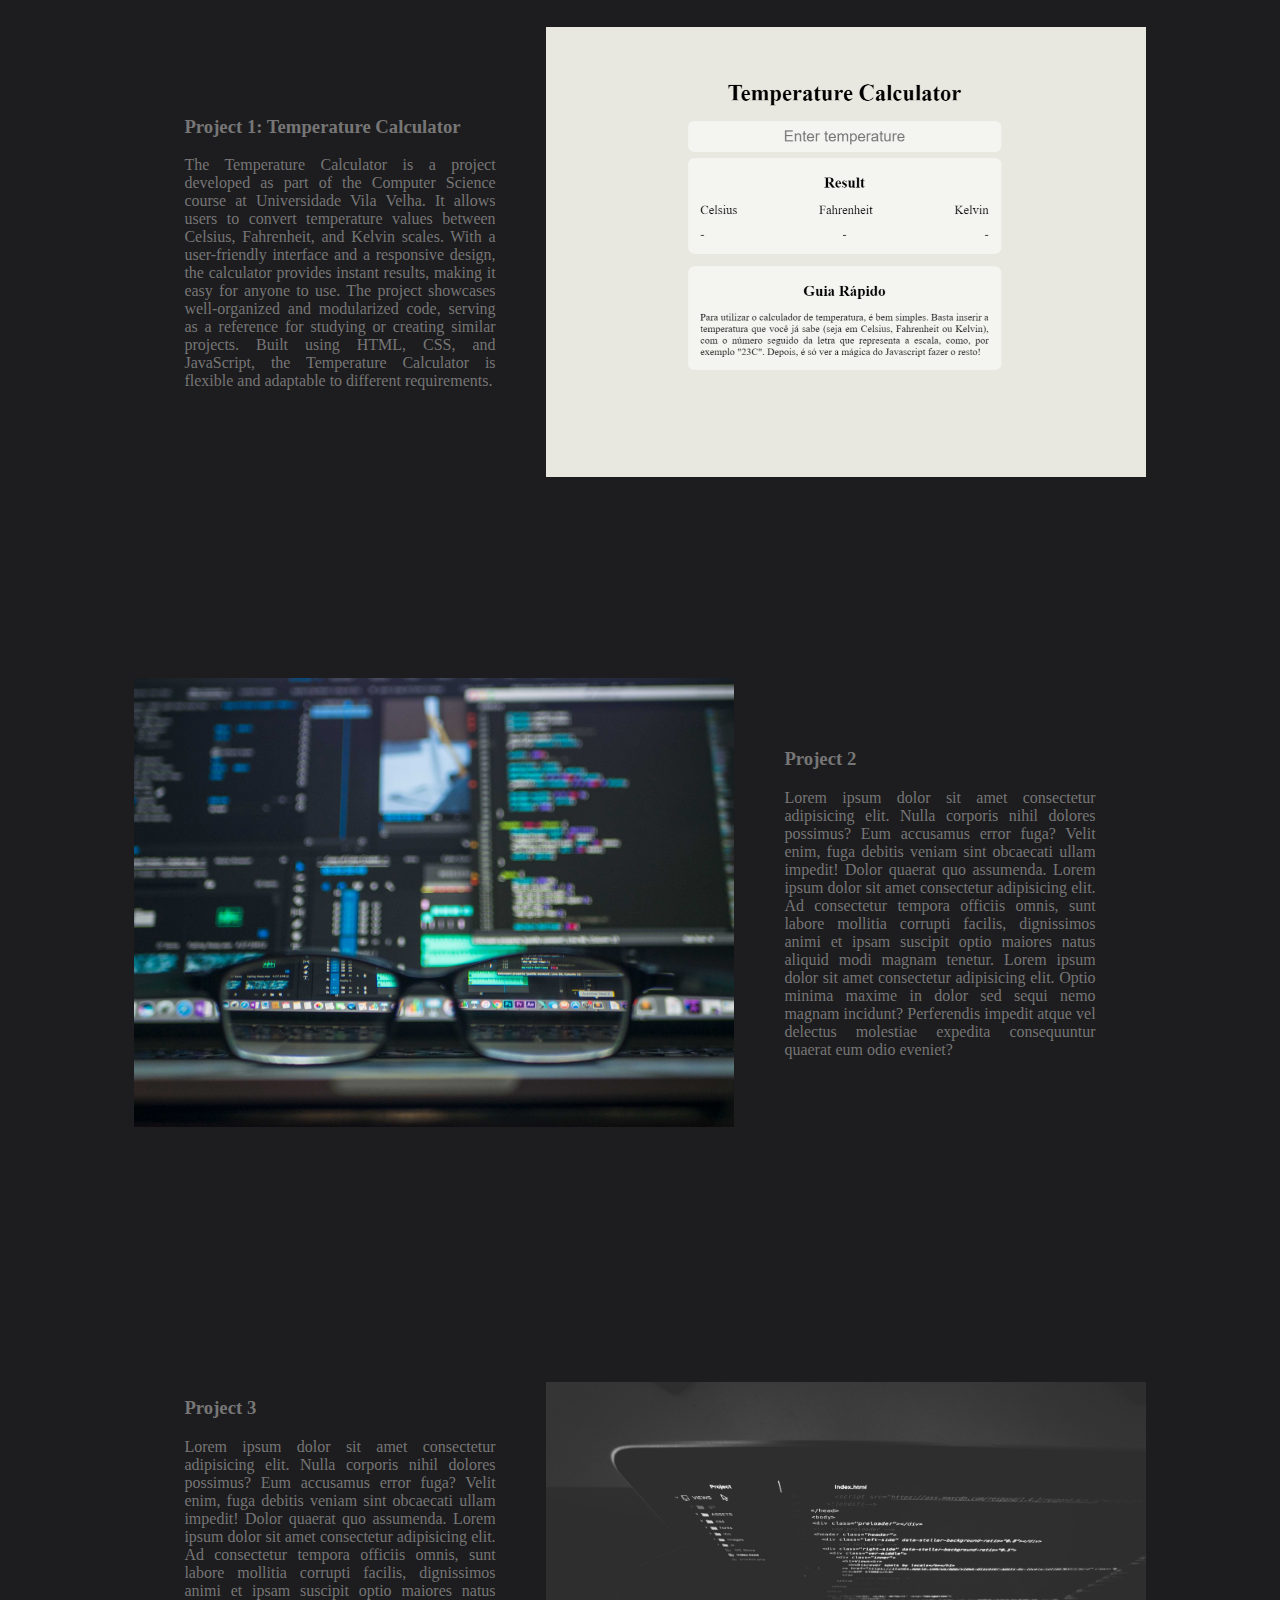
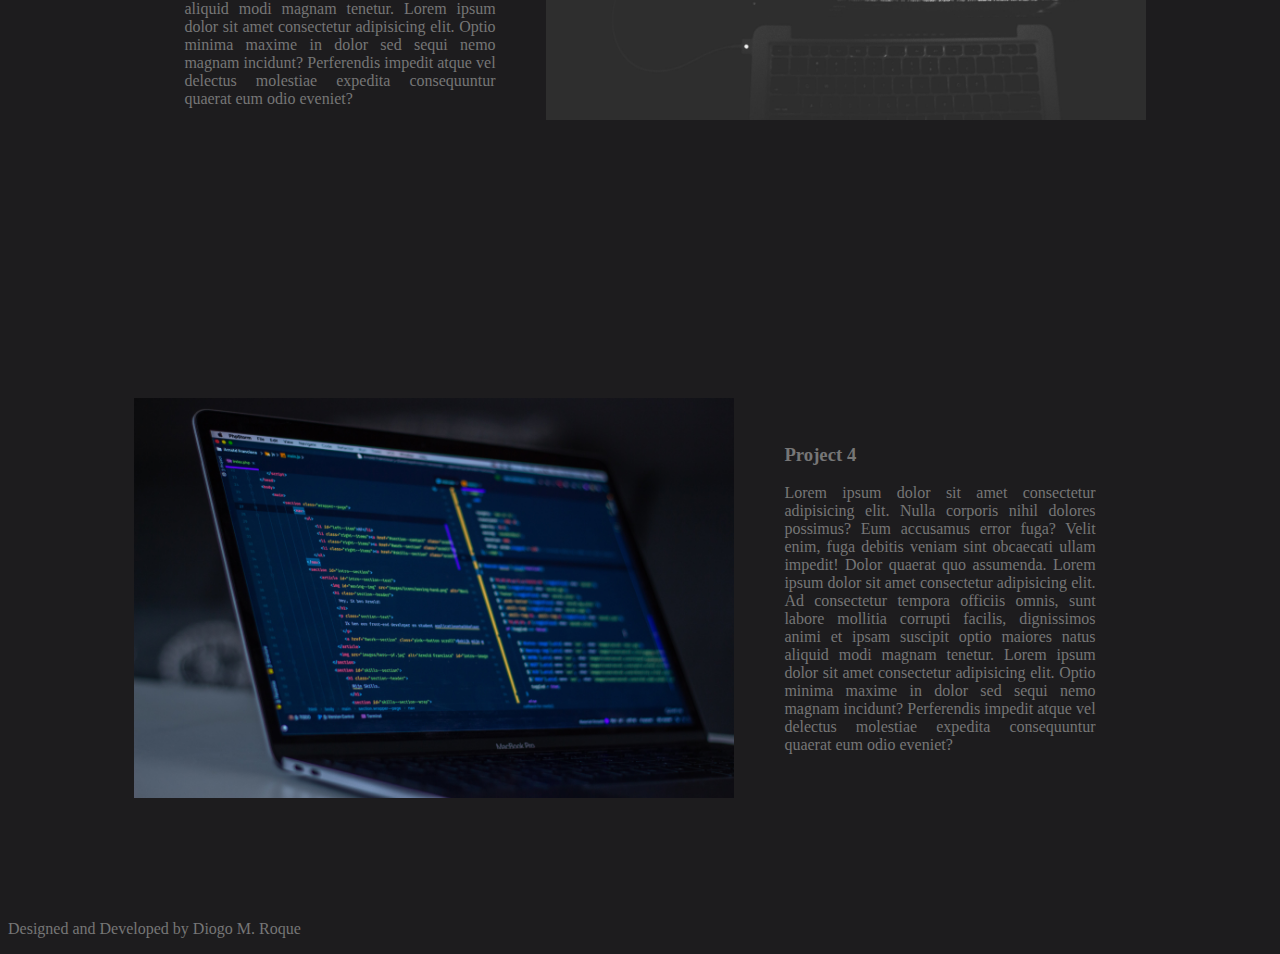
==== commit 0faa08f3: "Add files via upload" ====
--- a/index.html
+++ b/index.html
@@ -1,119 +1,116 @@
 <!DOCTYPE html>
 <html lang="en">
 <head>
-    <meta charset="UTF-8">
-    <meta http-equiv="X-UA-Compatible" content="IE=edge">
-    <meta name="viewport" content="width=device-width, initial-scale=1.0">
-    <link rel="stylesheet" href="style.css">
-    <title>Portfolio</title>
+  <meta charset="UTF-8">
+  <meta http-equiv="X-UA-Compatible" content="IE=edge">
+  <meta name="viewport" content="width=device-width, initial-scale=1.0">
+  <link rel="stylesheet" href="style.css">
+  <title>Portfolio</title>
 </head>
 <body>
-    <div id="menu">
-        <div id="navigation">
-            <nav>
-                <a href="#p0">Home</a>
-                <a href="#anchor1">About Me</a>
-                <a href="#anchor2">Projects</a>
-            </nav>
+  <div id="menu">
+    <div id="navigation">
+      <nav>
+        <a href="#p0">Home</a>
+        <a href="#anchor1">About Me</a>
+        <a href="#anchor2">Projects</a>
+      </nav>
+    </div>
+    <div id="social">
+      <nav id="nav">
+        <a href="mailto:diogo.mroque23@gmail.com"><img src="src/email.png" alt="" class="icon"></a>
+        <a href="https://www.linkedin.com/in/diogo-malta-roque-27081124a/"><img src="src/linkedin.png" alt="" class="icon"></a>
+        <a href="https://github.com/zsskayr0"><img src="src/github.png" alt="" class="icon"></a>
+        <a href="https://www.instagram.com/dm.roque_/"><img src="src/instagram.png" alt="" class="icon"></a>
+      </nav>
+    </div>
+  </div>
+  <div id="linediv">
+    <div id="line"></div>
+  </div>
+  <div id="p0"></div>
+  <section id="home">
+    <div id="me">
+      <img src="src/me.jpg" alt="">
+      <h1>Hi! I'm Diogo M.</h1>
+      <h2 id="Fullstack"></h2>
+    </div>
+    <div id="content">
+      <div id="contentgroup">
+        <div id="html/css" class="contentblock">
+          <a href="#anchor2">1</a>
         </div>
-        <div id="social">
-            <nav id="nav">
-                <a href="mailto:diogo.mroque23@gmail.com"><img src="src/email.png" alt="" class="icon"></a>
-                <a href="https://www.linkedin.com/in/diogo-malta-roque-27081124a/"><img src="src/linkedin.png" alt="" class="icon"></a>
-                <a href="https://github.com/zsskayr0"><img src="src/github.png" alt="" class="icon"></a>
-                <a href="https://www.instagram.com/dm.roque_/"><img src="src/instagram.png" alt="" class="icon"></a>
-            </nav>
+        <div id="Javascript" class="contentblock">
+          <a href="#anchor3">2</a>
         </div>
+        <div id="Java" class="contentblock">
+          <a href="#anchor4">3</a>
+        </div>
+        <div id="SQL" class="contentblock">
+          <a href="#anchor5">4</a>
+        </div>
+      </div>
     </div>
-    <div id="linediv">
-        <div id="line"></div>
+  </section>
+  <div id="anchor1" class="anchor"></div>
+  <section id="aboutme">
+    <div id="aboutmeblock">
+      <img src="src/coding.jpg" alt="">
+      <div id="aboutmetext">
+        <h3>About Me</h3>
+        <p>Hello, I'm Diogo M. Roque, and I'm taking a leap of faith into the world of technology! As a technology enthusiast and aspiring developer, my mission is to create innovative solutions that can make a difference in the world. Currently, I'm studying Computer Science at UVV and dedicating myself to learning and practicing programming. I'm always seeking new challenges and opportunities to grow and develop my skills. With an open mind and a willingness to learn, I believe I can contribute significantly to building innovative technological solutions. I'm seeking remote work opportunities to gain experience and take my skills to the next level. If you're looking for a passionate, motivated developer who is always eager to learn, I would love to have the opportunity to be part of your team. Get in touch with me, and let's build innovative solutions together!</p>
+      </div>
     </div>
-    <div id="p0"></div>
-    <section id="home">
-        <div id="me">
-            <img src="src/me.jpg" alt="">
-            <h1>Hi! I'm Diogo M.</h1>
-            <h2 id="Fullstack"></h2>
-        </div>
+  </section>
+  <div id="anchor2" class="anchor"></div>
+  <section id="project1" class="project">
+    <div id="projectblock">
+      <div class="projecttext">
+        <h3>Project 1: Temperature Calculator</h3>
+        <p>The Temperature Calculator is a project developed as part of the Computer Science course at Universidade Vila Velha. It allows users to convert temperature values between Celsius, Fahrenheit, and Kelvin scales. With a user-friendly interface and a responsive design, the calculator provides instant results, making it easy for anyone to use. The project showcases well-organized and modularized code, serving as a reference for studying or creating similar projects. Built using HTML, CSS, and JavaScript, the Temperature Calculator is flexible and adaptable to different requirements.</p>
+      </div>
+      <img src="src/coding2.png" alt="">
+    </div>
+  </section>
+  <div id="anchor3" class="anchor"></div>
+  <section id="project2" class="project">
+    <div id="projectblock">
+      <img src="src/coding3.jpg" alt="">
+      <div class="projecttext">
+        <h3>Project 2</h3>
+        <p>Lorem ipsum dolor sit amet consectetur adipisicing elit. Nulla corporis nihil dolores possimus? Eum accusamus error fuga? Velit enim, fuga debitis veniam sint obcaecati ullam impedit! Dolor quaerat quo assumenda. Lorem ipsum dolor sit amet consectetur adipisicing elit. Ad consectetur tempora officiis omnis, sunt labore mollitia corrupti facilis, dignissimos animi et ipsam suscipit optio maiores natus aliquid modi magnam tenetur. Lorem ipsum dolor sit amet consectetur adipisicing elit. Optio minima maxime in dolor sed sequi nemo magnam incidunt? Perferendis impedit atque vel delectus molestiae expedita consequuntur quaerat eum odio eveniet?</p>
+      </div>
+    </div>
+  </section>
+  <div id="anchor4" class="anchor"></div>
+  <section id="project3" class="project">
+    <div id="projectblock">
+      <div class="projecttext">
+        <h3>Project 3</h3>
+        <p>Lorem ipsum dolor sit amet consectetur adipisicing elit. Nulla corporis nihil dolores possimus? Eum accusamus error fuga? Velit enim, fuga debitis veniam sint obcaecati ullam impedit! Dolor quaerat quo assumenda. Lorem ipsum dolor sit amet consectetur adipisicing elit. Ad consectetur tempora officiis omnis, sunt labore mollitia corrupti facilis, dignissimos animi et ipsam suscipit optio maiores natus aliquid modi magnam tenetur. Lorem ipsum dolor sit amet consectetur adipisicing elit. Optio minima maxime in dolor sed sequi nemo magnam incidunt? Perferendis impedit atque vel delectus molestiae expedita consequuntur quaerat eum odio eveniet?</p>
+      </div>
+      <img src="src/coding4.jpg" alt="">
+    </div>
+  </section>
+  <div id="anchor5" class="anchor"></div>
+  <section id="project4" class="project">
+    <div id="projectblock">
+      <img src="src/coding5.jpg" alt="">
+      <div class="projecttext">
+        <h3>Project 4</h3>
+        <p>Lorem ipsum dolor sit amet consectetur adipisicing elit. Nulla corporis nihil dolores possimus? Eum accusamus error fuga? Velit enim, fuga debitis veniam sint obcaecati ullam impedit! Dolor quaerat quo assumenda. Lorem ipsum dolor sit amet consectetur adipisicing elit. Ad consectetur tempora officiis omnis, sunt labore mollitia corrupti facilis, dignissimos animi et ipsam suscipit optio maiores natus aliquid modi magnam tenetur. Lorem ipsum dolor sit amet consectetur adipisicing elit. Optio minima maxime in dolor sed sequi nemo magnam incidunt? Perferendis impedit atque vel delectus molestiae expedita consequuntur quaerat eum odio eveniet?</p>
+      </div>
+    </div>
+  </section>
+  <button id="scrollTopButton" class="hidden" onclick="scrollToTop()">
+    <img src="src/up.png" alt="" id="scrollimg">
+  </button>
+  <footer>
+    <div id="footercontent">
+      <p>Designed and Developed by Diogo M. Roque</p>
+    </div>
+  </footer>
+  <script src="root.js"></script>
+</body>
 
-        <div id="content">
-            <div id="contentgroup">
-                <div id="html/css" class="contentblock">
-                    <a href="#anchor2">1</a>
-                </div>
-                <div id="Javascript" class="contentblock">
-                    <a href="#anchor3">2</a>
-                </div>
-                <div id="Java" class="contentblock">
-                    <a href="#anchor4">3</a>
-                </div>
-                <div id="SQL" class="contentblock">
-                    <a href="#anchor5">4</a>
-                </div>
-            </div>
-        </div>
-    </section>
-    <div id="anchor1" class="anchor"></div>
-    <section id="aboutme">
-        <div id="aboutmeblock">
-            <img src="src/coding.jpg" alt="">
-            <div id="aboutmetext">
-                <h3>About Me</h3>
-                <p>Hello, I'm Diogo M. Roque, and I'm taking a leap of faith into the world of technology! As a technology enthusiast and aspiring developer, my mission is to create innovative solutions that can make a difference in the world. Currently, I'm studying Computer Science at UVV and dedicating myself to learning and practicing programming. I'm always seeking new challenges and opportunities to grow and develop my skills. With an open mind and a willingness to learn, I believe I can contribute significantly to building innovative technological solutions. I'm seeking remote work opportunities to gain experience and take my skills to the next level. If you're looking for a passionate, motivated developer who is always eager to learn, I would love to have the opportunity to be part of your team. Get in touch with me, and let's build innovative solutions together!</p>
-            </div>
-        </div>
-    </section>
-    <div id="anchor2" class="anchor"></div>
-    <section id="project1" class="project">
-        <div id="projectblock">
-            <div class="projecttext">
-                <h3>Project 1: Temperatre Calculator</h3>
-                <p>The Temperature Calculator is a project developed as part of the Computer Science course at Universidade Vila Velha. It allows users to convert temperature values between Celsius, Fahrenheit, and Kelvin scales. With a user-friendly interface and a responsive design, the calculator provides instant results, making it easy for anyone to use. The project showcases well-organized and modularized code, serving as a reference for studying or creating similar projects. Built using HTML, CSS, and JavaScript, the Temperature Calculator is flexible and adaptable to different requirements.</p>
-            </div>
-            <img src="src/coding2.png" alt="">
-        </div>
-    </section>
-    <div id="anchor3" class="anchor"></div>
-    <section id="project2" class="project">
-        <div id="projectblock">
-            <img src="src/coding3.jpg" alt="">
-            <div class="projecttext">
-                <h3>Project 2</h3>
-                <p>Lorem ipsum dolor sit amet consectetur adipisicing elit. Nulla corporis nihil dolores possimus? Eum accusamus error fuga? Velit enim, fuga debitis veniam sint obcaecati ullam impedit! Dolor quaerat quo assumenda. Lorem ipsum dolor sit amet consectetur adipisicing elit. Ad consectetur tempora officiis omnis, sunt labore mollitia corrupti facilis, dignissimos animi et ipsam suscipit optio maiores natus aliquid modi magnam tenetur. Lorem ipsum dolor sit amet consectetur adipisicing elit. Optio minima maxime in dolor sed sequi nemo magnam incidunt? Perferendis impedit atque vel delectus molestiae expedita consequuntur quaerat eum odio eveniet?</p>
-                
-            </div>
-
-        </div>
-    </section>
-    <div id="anchor4" class="anchor"></div>
-    <section id="project3" class="project">
-        <div id="projectblock">
-            <div class="projecttext">
-                <h3>Project 3</h3>
-                <p>Lorem ipsum dolor sit amet consectetur adipisicing elit. Nulla corporis nihil dolores possimus? Eum accusamus error fuga? Velit enim, fuga debitis veniam sint obcaecati ullam impedit! Dolor quaerat quo assumenda. Lorem ipsum dolor sit amet consectetur adipisicing elit. Ad consectetur tempora officiis omnis, sunt labore mollitia corrupti facilis, dignissimos animi et ipsam suscipit optio maiores natus aliquid modi magnam tenetur. Lorem ipsum dolor sit amet consectetur adipisicing elit. Optio minima maxime in dolor sed sequi nemo magnam incidunt? Perferendis impedit atque vel delectus molestiae expedita consequuntur quaerat eum odio eveniet?</p>
-            </div>
-            <img src="src/coding4.jpg" alt="">
-        </div>
-    </section>
-    <div id="anchor5" class="anchor"></div>
-    <section id="project4" class="project">
-        <div id="projectblock">
-            <img src="src/coding5.jpg" alt="">
-            <div class="projecttext">
-                <h3>Project 4</h3>
-                <p>Lorem ipsum dolor sit amet consectetur adipisicing elit. Nulla corporis nihil dolores possimus? Eum accusamus error fuga? Velit enim, fuga debitis veniam sint obcaecati ullam impedit! Dolor quaerat quo assumenda. Lorem ipsum dolor sit amet consectetur adipisicing elit. Ad consectetur tempora officiis omnis, sunt labore mollitia corrupti facilis, dignissimos animi et ipsam suscipit optio maiores natus aliquid modi magnam tenetur. Lorem ipsum dolor sit amet consectetur adipisicing elit. Optio minima maxime in dolor sed sequi nemo magnam incidunt? Perferendis impedit atque vel delectus molestiae expedita consequuntur quaerat eum odio eveniet?</p>
-                
-            </div>
-        </div>
-    </section>
-<button id="scrollTopButton" class="hidden" onclick="scrollToTop()">
-  <img src="src/up.png" alt="" id="scrollimg">
-</button>
-    <footer>
-        <div id="footercontent">
-            <p>Designed and Developed by Diogo M. Roque</p>
-        </div>
-    </footer>
-    <script src="root.js"></script>
-</body>
 </html>
--- a/style.css
+++ b/style.css
@@ -1,213 +1,224 @@
-    html {
-        scroll-behavior: smooth;
-    }
-
-    /*Body */
-    body {
-        background-color: #1D1C1E;
-        font-family: 'Inika';
-        color: #767676;
-    }
-
-    /* Menu */
-    #menu {
-        display: flex;
-        width: 100%;
-        height: 50px;
-        align-items: center;
-        justify-content: space-evenly;
-    }
-
-    #navigation {
-        width: 1000px;
-    }
-
-    #navigation nav {
-        display: flex;
-        width: 200px;
-        justify-content: space-evenly;
-    }
-
-    #navigation nav a {
-        display: flex;
-        text-decoration: none;
-        color: #767676;
-        text-align: center;
-    }
-
-    #social {
-        width: 300px;
-        align-items: center;
-    }
-
-    #social nav{
-        display: flex;
-        justify-content: space-evenly;
-
-    }
-
-    #social .icon {
-        width: 28px ;
-        margin: 2px;
-    }
-
-    /*Line */
-
-    #linediv{
-        justify-content: center;
-        display: flex
-    }
-
-    #line {
-        background-color: #767676;
-        height: 3px;
-        width: 92%;
-    }
-
-    /* Me */
-    #me {
-        margin-top: 80px;
-        align-items: center;
-        justify-content: center;
-        text-align: center;
-    }
-
-    #me img {
-        width: 200px;
-        border-radius: 100%;
-    }
-
-    #me h1 {
-        font-size: 22px;
-        margin-top: 20px;
-    }
-
-    #me h2 {
-        font-size: 27px;
-        margin-top: 10px;
-    }
-
-    /* Content */
-    #content {
-        justify-content: center;
-        display: flex;
-        margin-top: 60px;
-        margin-bottom: 100px;
-    }
-
-    #contentgroup {
-        width: 80%;
-        display: flex;
-        justify-content: space-evenly;
-    }
-
-    .contentblock {
-        height: 200px;
-        width: 157px;
-        background-color: #333232;
-        margin: 2px;
-        display: flex;
-        align-items: center;
-        justify-content: center;
-    }
-    
-    .contentblock a {
-        display: inline-block;
-        text-decoration: none;
-        color: #767676;
-        font-size: 70px;
-    }
-    
-    #contentgroup a {
-        text-decoration: none;
-        color: #767676;
-        text-align: center;
-        font-size: 70px;
-    }
-
-    .anchor {
-        height: 1px;
-        width: 1px;
-    }
-    /* About me */
-    #aboutme {
-        align-items: center;
-        display: flex;
-        justify-content: center;
-        width: 100%;
-        margin-bottom: 100px;
-        margin-top: 100px;
-    }
-
-    #aboutmeblock {
-        align-items: center;
-        justify-content: space-evenly;
-        display: flex;
-        width: 80%;
-    }
-
-    #aboutme img {
-        width: 600px;
-    }
-
-    #aboutmetext {
-        margin: 50px;
-        text-align: justify;
-    }
-
-    #aboutmetext p {
-        font-size: 16px;
-    }
-
-    /* Projects */
-    .project {
-        align-items: center;
-        display: flex;
-        justify-content: center;
-        width: 100%;
-        margin-bottom: 100px;
-        margin-top: 100px;
-    }
-
-    #projectblock {
-        align-items: center;
-        justify-content: space-evenly;
-        display: flex;
-        width: 80%;
-    }
-
-    .project img {
-        width: 600px;
-    }
-
-    .projecttext {
-        margin: 50px;
-        text-align: justify;
-    }
-
-    .projecttext p {
-        font-size: 16px;
-    }
-
-    /* Your CSS styles here */
-
-    #scrollTopButton {
+/* General styles */
+html {
+    scroll-behavior: smooth;
+  }
+  
+  body {
+    background-color: #1D1C1E;
+    font-family: 'Inika';
+    color: #767676;
+  }
+  
+  /* Menu */
+  #menu {
+    display: flex;
+    width: 100%;
+    height: 50px;
+    align-items: center;
+    justify-content: space-evenly;
+  }
+  
+  #navigation {
+    width: 1000px;
+  }
+  
+  #navigation nav {
+    display: flex;
+    width: 200px;
+    justify-content: space-evenly;
+  }
+  
+  #navigation nav a {
+    display: flex;
+    text-decoration: none;
+    color: #767676;
+    text-align: center;
+  }
+  
+  #social {
+    width: 300px;
+    align-items: center;
+  }
+  
+  #social nav {
+    display: flex;
+    justify-content: space-evenly;
+  }
+  
+  #social .icon {
+    width: 28px;
+    margin: 2px;
+  }
+  
+  /* Line */
+  #linediv {
+    justify-content: center;
+    display: flex;
+  }
+  
+  #line {
+    background-color: #767676;
+    height: 3px;
+    width: 92%;
+  }
+  
+  /* Me */
+  #me {
+    margin-top: 80px;
+    align-items: center;
+    justify-content: center;
+    text-align: center;
+  }
+  
+  #me img {
+    width: 200px;
+    border-radius: 100%;
+  }
+  
+  #me h1 {
+    font-size: 22px;
+    margin-top: 20px;
+  }
+  
+  #me h2 {
+    font-size: 27px;
+    margin-top: 10px;
+  }
+  
+  /* Content */
+  #content {
+    justify-content: center;
+    display: flex;
+    margin-top: 60px;
+    margin-bottom: 100px;
+  }
+  
+  #contentgroup {
+    width: 80%;
+    display: flex;
+    justify-content: space-evenly;
+  }
+  
+  .contentblock {
+    height: 200px;
+    width: 157px;
+    background-color: #333232;
+    margin: 2px;
+    display: flex;
+    align-items: center;
+    justify-content: center;
+  }
+  
+  .contentblock a {
+    display: inline-block;
+    text-decoration: none;
+    color: #767676;
+    font-size: 70px;
+  }
+  
+  #contentgroup a {
+    text-decoration: none;
+    color: #767676;
+    text-align: center;
+    font-size: 70px;
+  }
+  
+  .anchor {
+    height: 1px;
+    width: 1px;
+  }
+  
+  /* About me */
+  #aboutme {
+    align-items: center;
+    display: flex;
+    justify-content: center;
+    width: 100%;
+    margin-bottom: 100px;
+    margin-top: 100px;
+  }
+  
+  #aboutmeblock {
+    align-items: center;
+    justify-content: space-evenly;
+    display: flex;
+    width: 80%;
+  }
+  
+  #aboutme img {
+    width: 600px;
+  }
+  
+  #aboutmetext {
+    margin: 50px;
+    text-align: justify;
+  }
+  
+  #aboutmetext p {
+    font-size: 16px;
+  }
+  
+  /* Projects */
+  .project {
+    align-items: center;
+    display: flex;
+    justify-content: center;
+    width: 100%;
+    margin-bottom: 100px;
+    margin-top: 100px;
+  }
+  
+  #projectblock {
+    align-items: center;
+    justify-content: space-evenly;
+    display: flex;
+    width: 80%;
+  }
+  
+  .project img {
+    width: 600px;
+  }
+  
+  .projecttext {
+    margin: 50px;
+    text-align: justify;
+  }
+  
+  .projecttext p {
+    font-size: 16px;
+  }
+  
+  /* Scroll to top button */
+  #scrollTopButton {
     position: fixed;
     bottom: 20px;
     right: 20px;
+    display: flex;
+    justify-content: center;
+    align-items: center;
     width: 40px;
     height: 40px;
-    background-color: #767676;
-    color: #ffffff;
+    background-color: #5b5959;
+    color: #fff;
     border: none;
     border-radius: 50%;
-    font-size: 20px;
     cursor: pointer;
-    opacity: 0;
-    transition: opacity 0.3s;
-    }
-
-    #scrollTopButton.hidden {
+    opacity: 0.7;
+    transition: opacity 0.3s ease;
+    animation: dropAnimation 0.5s ease;
+    animation-fill-mode: forwards;
+    animation-delay: 1s;
+  }
+  
+  #scrollTopButton:hover {
+    opacity: 1;
+  }
+  
+  #scrollTopButton img {
+    width: 20px;
+    height: 20px;
+  }
+  
+  .hidden {
     visibility: hidden;
-    }
-
+  }  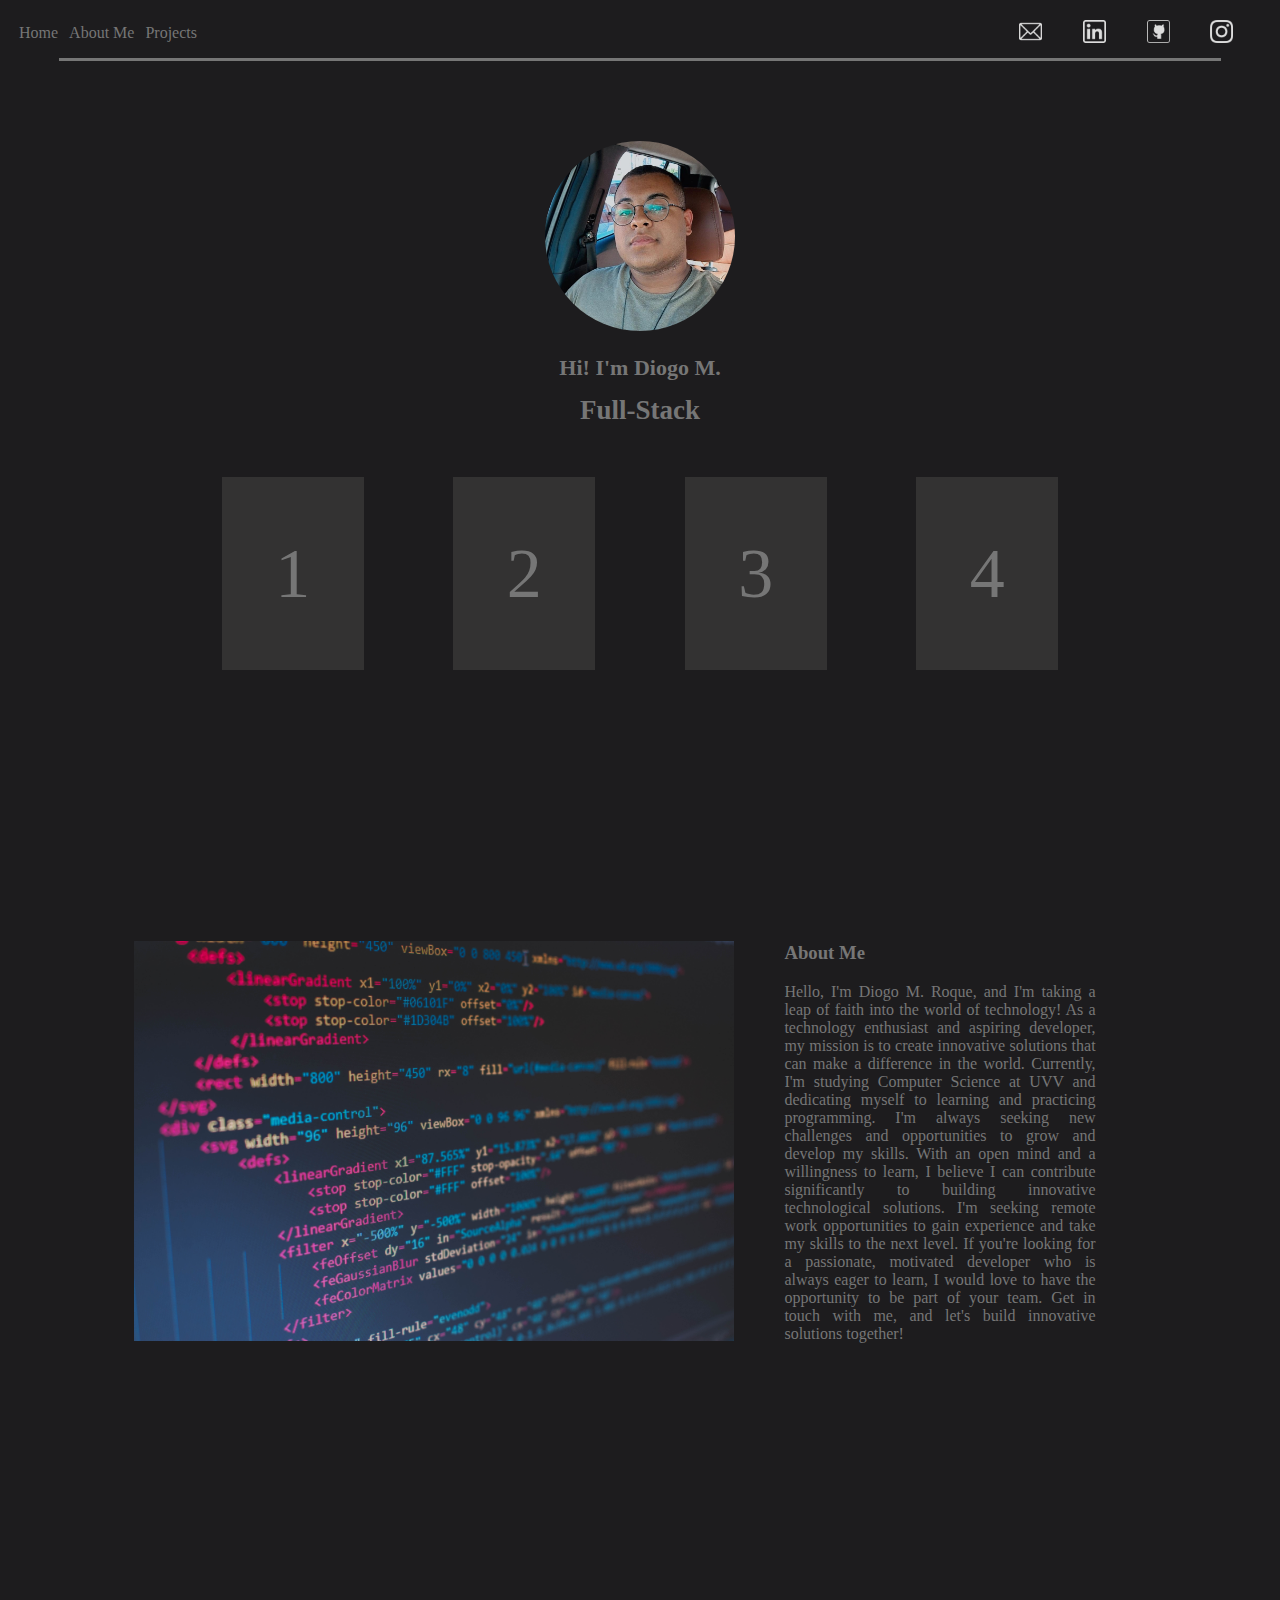
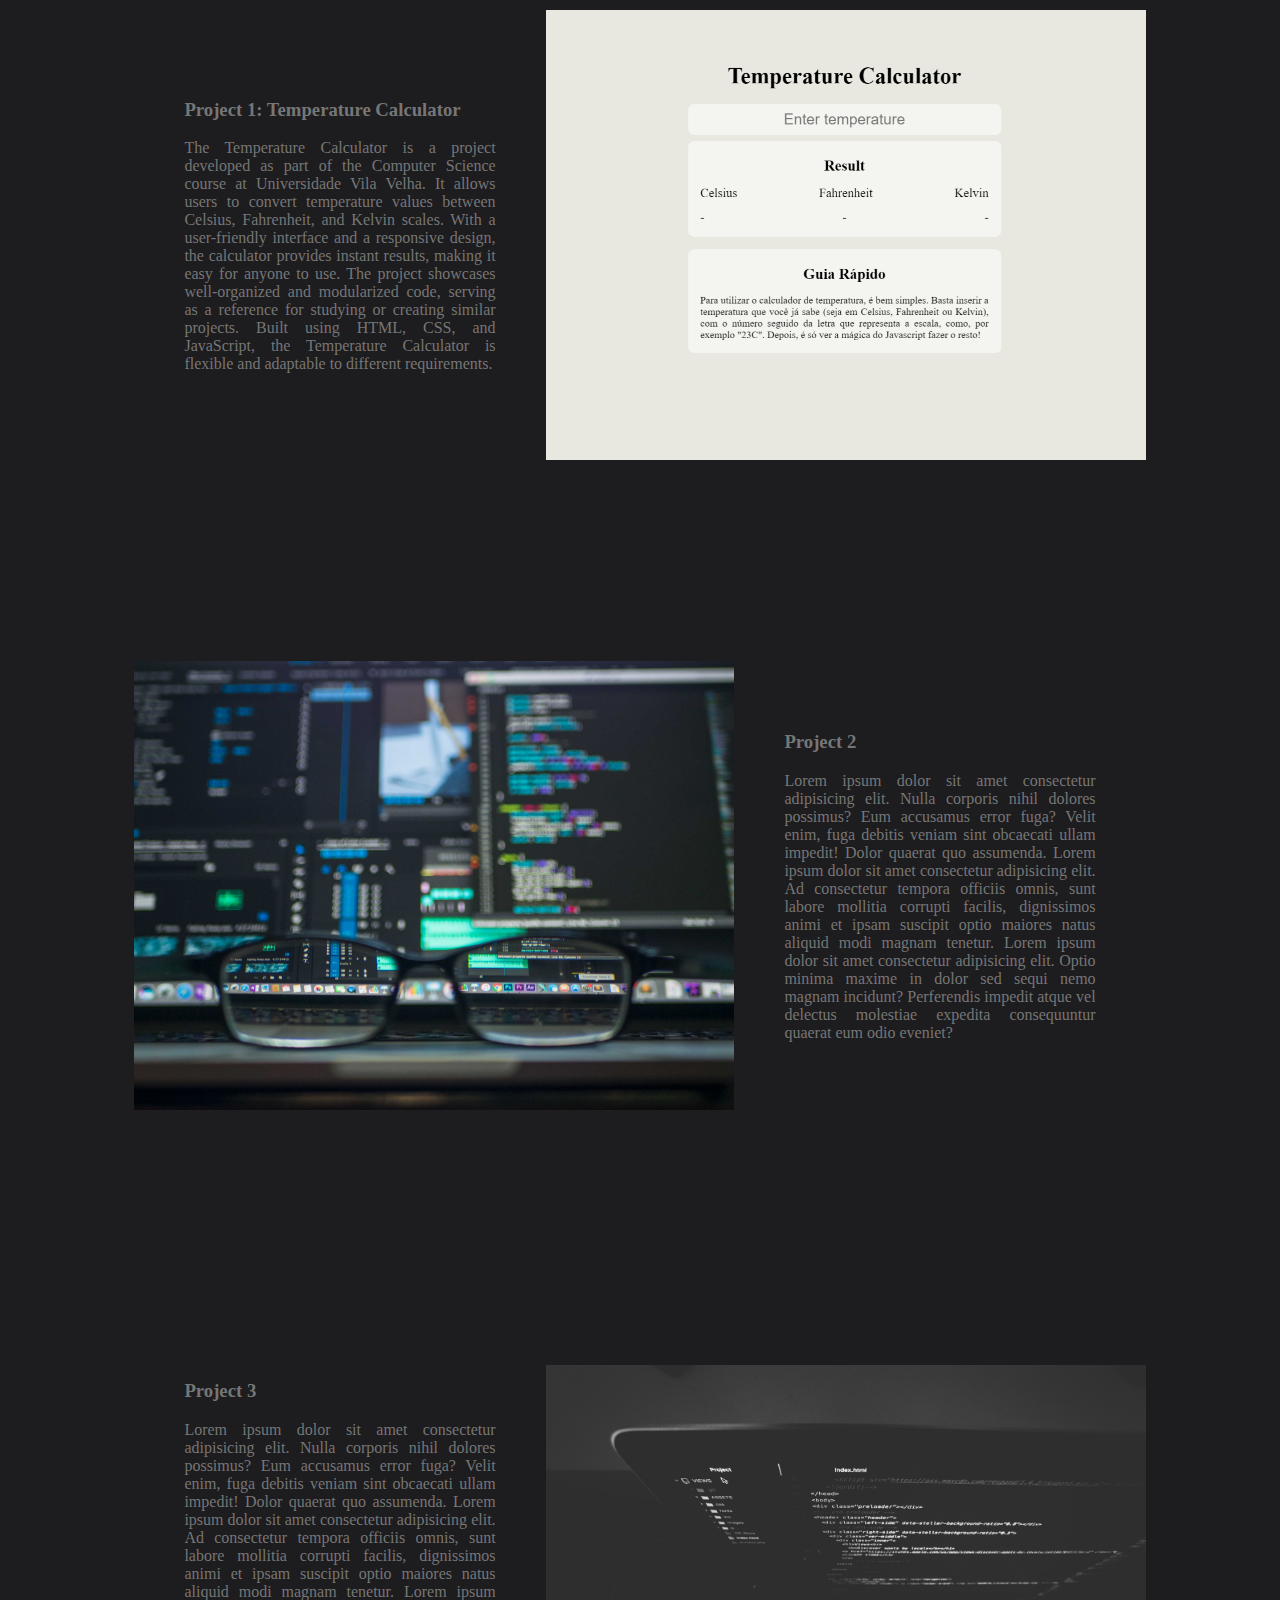
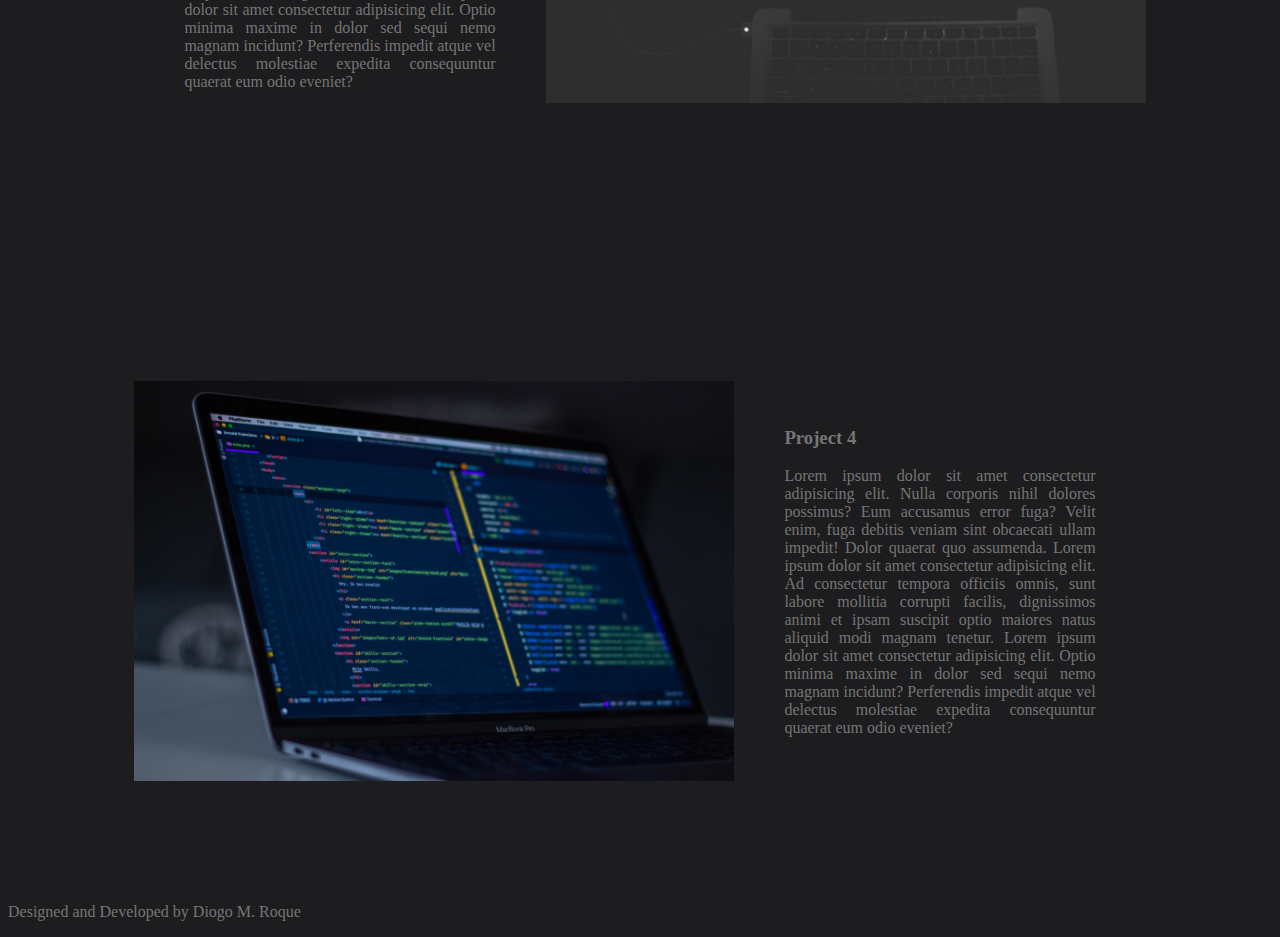
==== commit e3abedde: "Add files via upload" ====
--- a/index.html
+++ b/index.html
@@ -25,9 +25,11 @@
       </nav>
     </div>
   </div>
+
   <div id="linediv">
     <div id="line"></div>
   </div>
+
   <div id="p0"></div>
   <section id="home">
     <div id="me">
@@ -52,6 +54,7 @@
       </div>
     </div>
   </section>
+
   <div id="anchor1" class="anchor"></div>
   <section id="aboutme">
     <div id="aboutmeblock">
@@ -62,6 +65,7 @@
       </div>
     </div>
   </section>
+
   <div id="anchor2" class="anchor"></div>
   <section id="project1" class="project">
     <div id="projectblock">
@@ -72,6 +76,7 @@
       <img src="src/coding2.png" alt="">
     </div>
   </section>
+
   <div id="anchor3" class="anchor"></div>
   <section id="project2" class="project">
     <div id="projectblock">
@@ -82,6 +87,7 @@
       </div>
     </div>
   </section>
+
   <div id="anchor4" class="anchor"></div>
   <section id="project3" class="project">
     <div id="projectblock">
@@ -92,6 +98,7 @@
       <img src="src/coding4.jpg" alt="">
     </div>
   </section>
+
   <div id="anchor5" class="anchor"></div>
   <section id="project4" class="project">
     <div id="projectblock">
@@ -102,15 +109,17 @@
       </div>
     </div>
   </section>
+
   <button id="scrollTopButton" class="hidden" onclick="scrollToTop()">
     <img src="src/up.png" alt="" id="scrollimg">
   </button>
+
   <footer>
     <div id="footercontent">
       <p>Designed and Developed by Diogo M. Roque</p>
     </div>
-  </footer>
+  </footer>  
+
   <script src="root.js"></script>
 </body>
-
 </html>
--- a/style.css
+++ b/style.css
@@ -46,7 +46,7 @@
   }
   
   #social .icon {
-    width: 28px;
+    width: 23px;
     margin: 2px;
   }
   
@@ -71,7 +71,7 @@
   }
   
   #me img {
-    width: 200px;
+    width: 190px;
     border-radius: 100%;
   }
   
@@ -100,8 +100,8 @@
   }
   
   .contentblock {
-    height: 200px;
-    width: 157px;
+    height: 193px;
+    width: 142px;
     background-color: #333232;
     margin: 2px;
     display: flex;
@@ -198,16 +198,11 @@
     align-items: center;
     width: 40px;
     height: 40px;
-    background-color: #5b5959;
-    color: #fff;
+    background-color: #767676;
     border: none;
     border-radius: 50%;
     cursor: pointer;
     opacity: 0.7;
-    transition: opacity 0.3s ease;
-    animation: dropAnimation 0.5s ease;
-    animation-fill-mode: forwards;
-    animation-delay: 1s;
   }
   
   #scrollTopButton:hover {
@@ -221,4 +216,22 @@
   
   .hidden {
     visibility: hidden;
-  }  +  }
+
+/* Custom scrollbar style */
+::-webkit-scrollbar {
+  width: 5px;
+}
+
+::-webkit-scrollbar-track {
+  background-color: #1D1C1E;
+}
+
+::-webkit-scrollbar-thumb {
+  background-color: #767676;
+  border-radius: 5px;
+}
+
+::-webkit-scrollbar-thumb:hover {
+  background-color: #555555;
+}